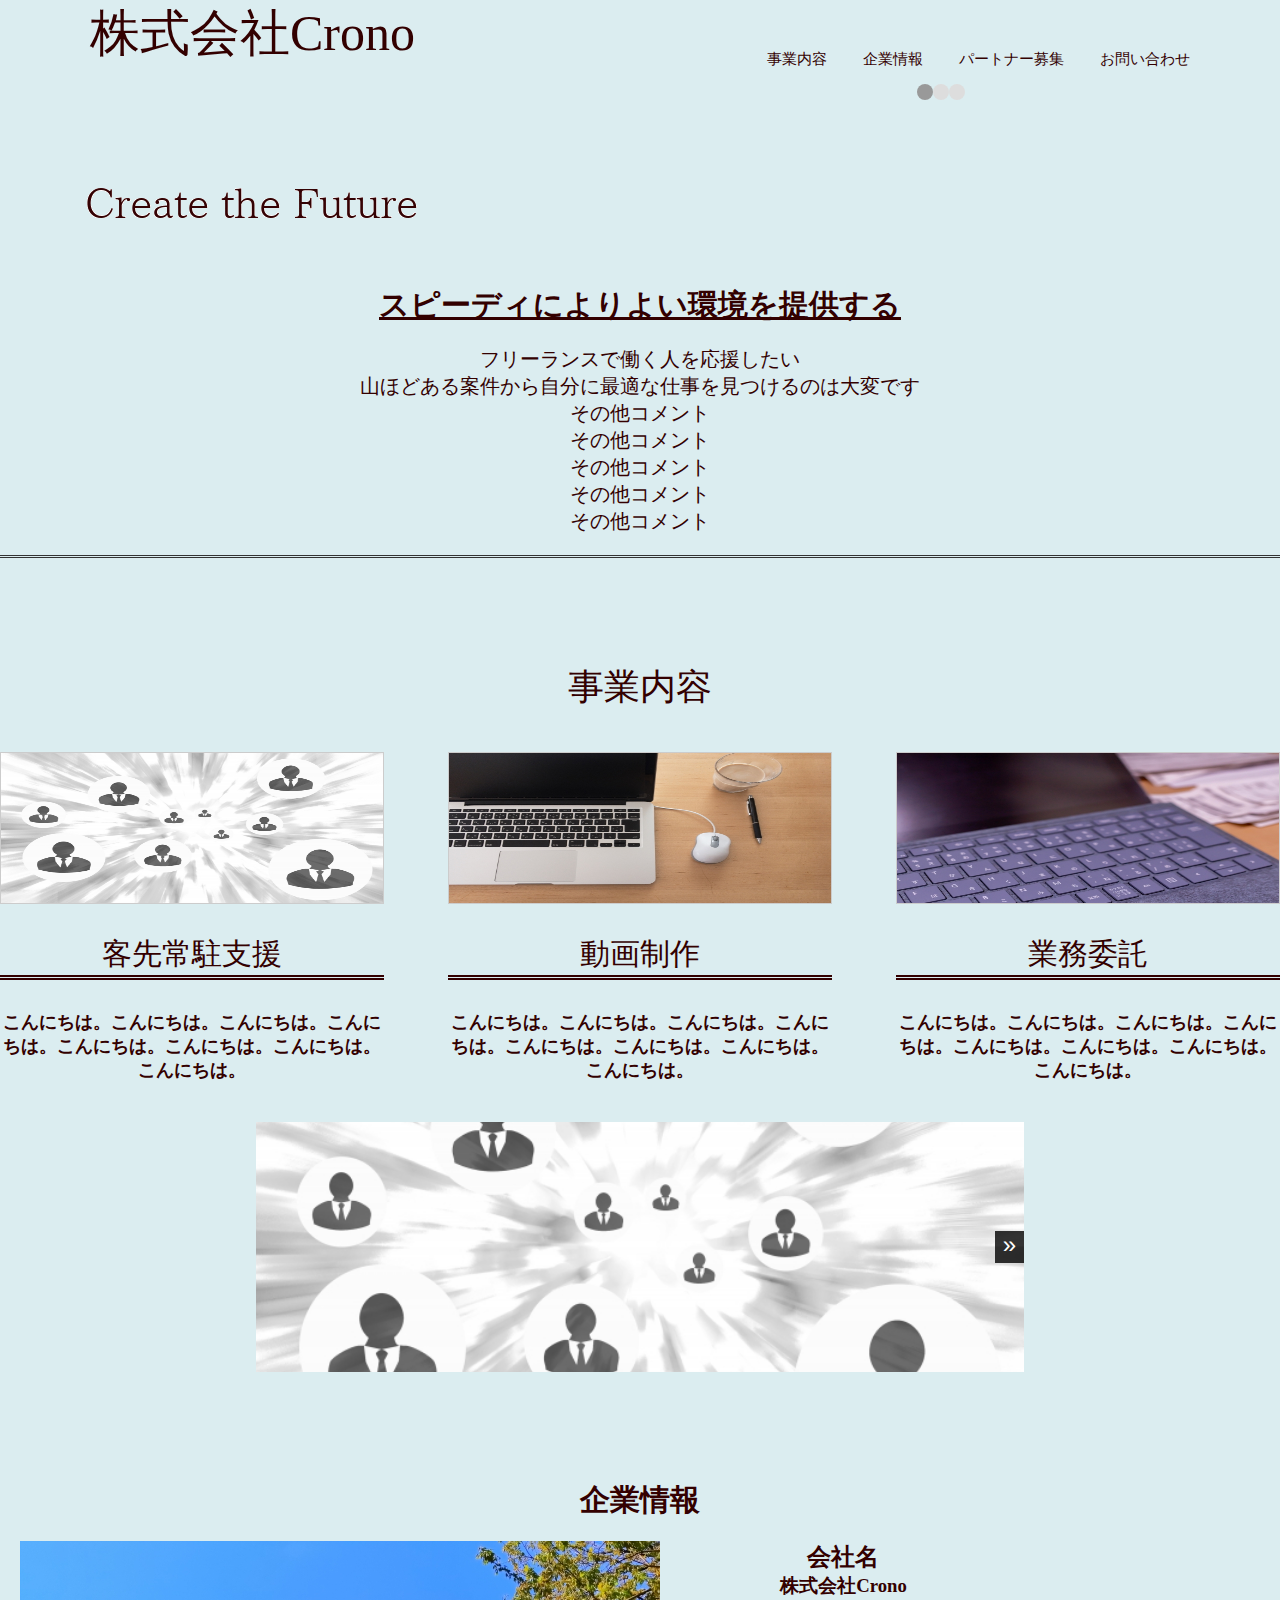
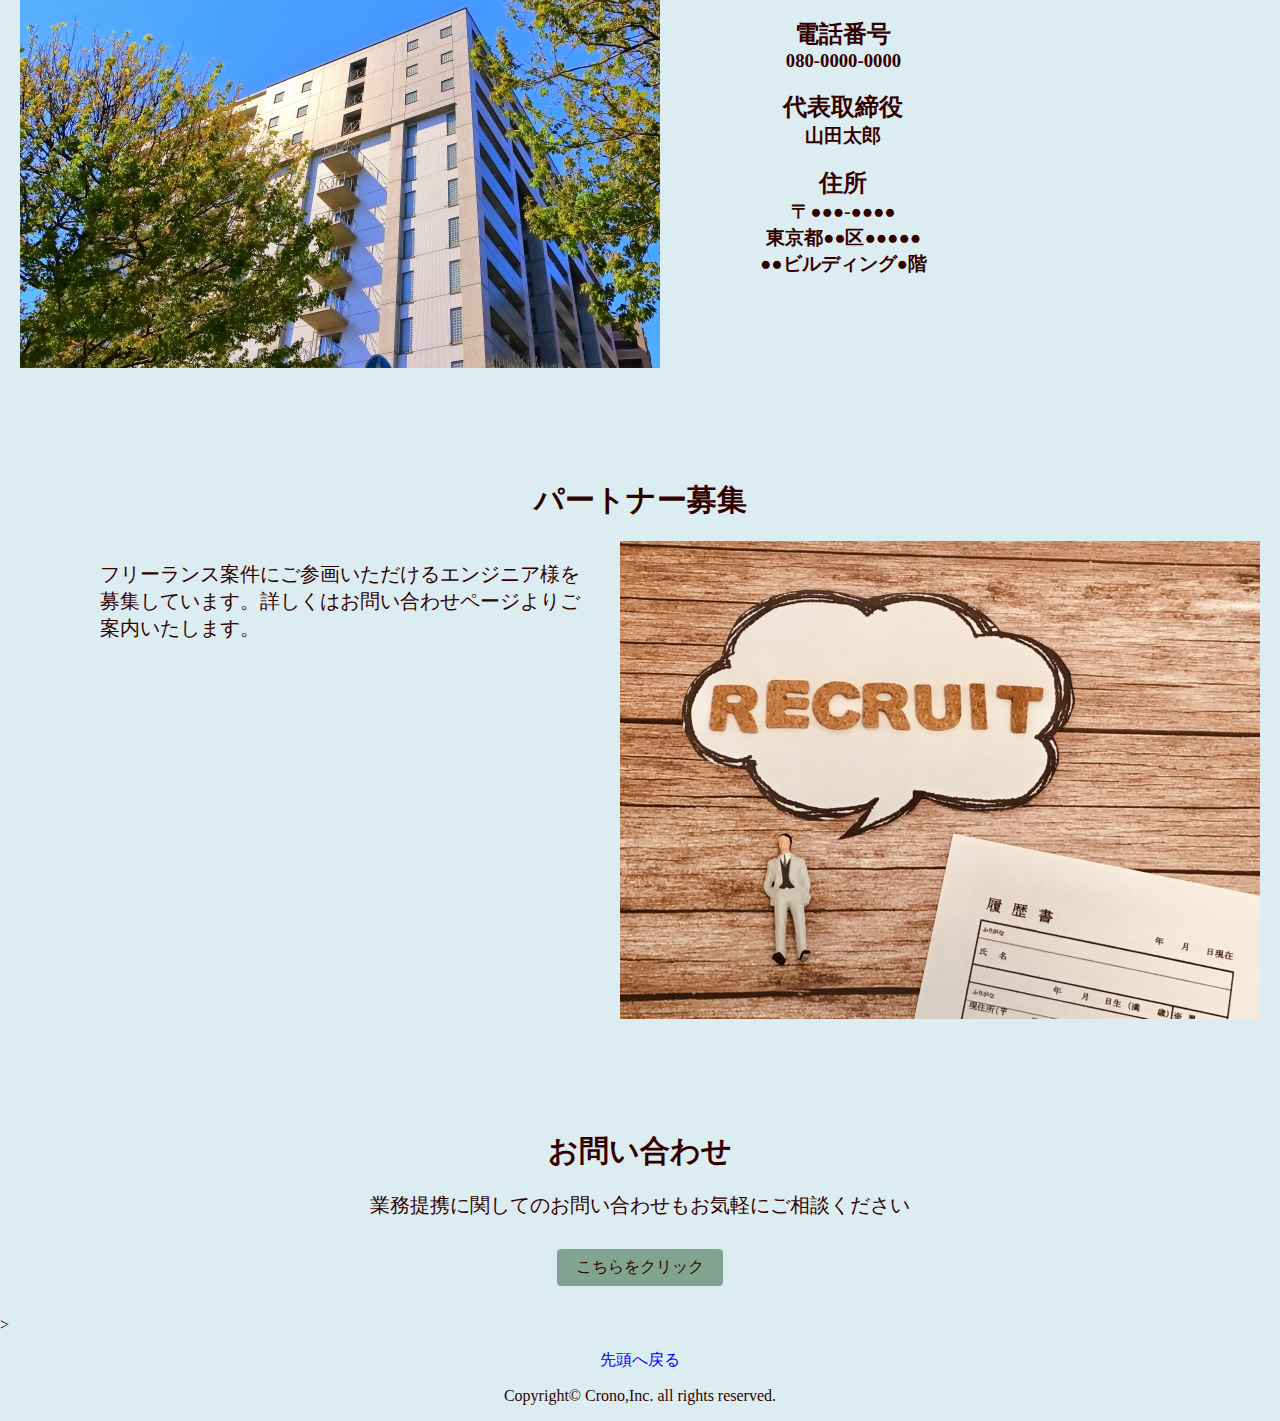
==== index.html @ 229dafea "Add files via upload" ====
<!DOCTYPE html>
<html lang="ja">
<head>
  <meta charset="utf-8">
  <title>株式会社Cronoのポートフォリオサイト</title>
  <meta name="description" content="株式会社●●のサイトです">
  <link rel="icon" href="img/favicon.jpeg">
  <link rel="stylesheet" href="css/styles.css">
</head>
<body>
  <header class="page-header wrapper">
    <div class="main-page"><a href="index.html">株式会社Crono</a>
      <!-- <h1>株式会社Crono</h1> -->
    </div>
    <nav>
      <ol class="main-nav">
        <li><a href="business.html">事業内容</a></li>
        <li a href="">企業情報</li>
        <li a href="">パートナー募集</li>
        <div class="contact-btn">
          <li><a href="contact.html">お問い合わせ</a></li>
        </div>
      </ol>
    </nav>
  </header>
    <div class="movei-content">
      <div class="table-center">
        <!-- <div>
          <p>エンジニアに可能性を与える</p>
        </div> -->
        <video src="video/main.mp4" loop autoplay muted ></video>
        <div class="text">
          <img src="img/create.gif">
        </div>
      </div>
    </div>
    </div>
  </div>
  </div>

  <main>
    <section>
      <div class="main">
        <h1><strong>スピーディによりよい環境を提供する</strong></h1>
      </div>
      <div class="main-text">
        <p>
          フリーランスで働く人を応援したい<br>
          山ほどある案件から自分に最適な仕事を見つけるのは大変です<br>
          その他コメント<br>
          その他コメント<br>
          その他コメント<br>
          その他コメント<br>
          その他コメント
        </p>
      </div>
      <hr>
    </section>
    <section>
      <div class="business"><a href="business.html">事業内容</a></div>
      
      <!-- <h1>事業内容</h1> -->
      <!-- <p>事業についての説明。<a href="business.html">説明はこちら</a></p> -->
      <!-- <ul>
        <li>ひとつめ</li>
        <li>ふたつめ</li>
        <li>みっつめ</li>
      </ul> -->
    <div class="work">

      <div class="sien">
        <div class="sien-img">
          <img src="img/sien.jpg">
        </div>
          <div class="sien-text">
            <p>客先常駐支援</p>
            <h4>こんにちは。こんにちは。こんにちは。こんにちは。こんにちは。こんにちは。こんにちは。こんにちは。</h4>
          </div>
          
      </div>

      <div class="douga">
        <div class="douga-img">
          <img src="img/douga.jpg">
        </div>
          <div class="douga-text">
            <p>動画制作</p>
            <h4>こんにちは。こんにちは。こんにちは。こんにちは。こんにちは。こんにちは。こんにちは。こんにちは。</h4>
          </div>
      </div>

      <div class="jigyou">
        <div class="jigyou-img">
          <img src="img/jigyou.jpg">
        </div>
        <div class="jigyou-text">
          <p>業務委託</p>
          <h4>こんにちは。こんにちは。こんにちは。こんにちは。こんにちは。こんにちは。こんにちは。こんにちは。</h4>
          </div>
        </div>
      </div>

    </div>

    <section class="carousel">
      <div class="containers">
        <ul>
          <li><img src="img/sien.jpg"></li>
          <li><img src="img/douga.jpg"></li>
          <li><img src="img/jigyou.jpg"></li>
        </ul>
  
        <button id="prev">&laquo;</button>
        <button id="next">&raquo;</button>
      </div>
  
      <nav>
          <!-- <button class="current"></button>
          <button></button>
          <button></button> -->
      </nav>
    </section>

      <!-- <div c lass="container">
        <div class="box box1"><a href="business.html">客先常駐支援</a></div>
        <div class="box box2"><a href="business.html">業務委託</a></div>
        <div class="box box3"><a href="business.html">動画制作</a></div>
      </div> -->
    </section>
    <section>

      
      <h1>企業情報</h1>
      <!-- <p>会社についての説明。<a href="company.html">説明はこちら</a></p> -->
        <!-- <h1>COMPANY</h1> -->
        <div class="access">
          <div class="access-pic">
            <img src="img/access.jpg">
          </div>
          <div class="access-text">
            <h2>
              会社名
            </h2>
            <h3>
              株式会社Crono<br>
            </h3>
            <h2>
              電話番号
            </h2>
            <h3>
              080-0000-0000
            </h3>
            <h2>
              代表取締役
            </h2>
            <h3>
              山田太郎
            </h3>
            <h2>
              住所
            </h2>
            <h3>
              〒●●●-●●●●<br>
              東京都●●区●●●●●<br>
              ●●ビルディング●階</p>
            </h3>

            </div>
          </div>
          <div class="access">
          </div>
      </section>
      <section>
        <h1>パートナー募集</h1>
        <div class="saiyo">
          <div class="saiyo-pic">
            <img src="img/saiyo.jpg">
          </div>
          <div class="saiyo-text">
            <p>フリーランス案件にご参画いただけるエンジニア様を募集しています。詳しくはお問い合わせページよりご案内いたします。</p>
          </div>
          <!-- <div class="clear">
            <p> ダミーテキストダミーテキストダミーテキスト</p>
          </div> -->
        </div>
      </section>
      
      <h1>お問い合わせ</h1>
      <div class="contact-text">
        <p>業務提携に関してのお問い合わせもお気軽にご相談ください</p>
      </div>
      <div class="btn"><a href="contact.html">こちらをクリック</a></div>

    </main>>
      
      <footer>
      <p><a href="#top">先頭へ戻る</a></p>
      <p>Copyright© Crono,Inc. all rights reserved.</p>
  </footer>

  <script src="js/main.js"></script>
</body>
</html>
---- css/styles.css ----
@charset "utf-8";

body {
  margin: 0px;
  background: #dbedf0;
  color: #330000;
}

.main-page {
  cursor: pointer;
  font-size: 50px;
  padding-bottom: 8px;
  /* border-bottom: 3px solid #ddd; */
  text-align: left;
  margin-left: 8px;
  color: #330000;
  margin: 0%;
}

.main-page > a {
  text-decoration: none;
  color: #330000;
}

hi {
  font-family: Verdana, 'Arial Black', メイリオ, sans-serif;
}

.page-header {
  display: flex;
  justify-content: space-between;
  background-color: #dbedf0;
}

header h1 {
  font-size: 36px;
  padding-bottom: 8px;
  /* border-bottom: 3px solid #ddd; */
  text-align: left;
  margin-left: 10px;
  color: #330000;
  margin: 0%;
}
.main-nav {
  display: flex;
  font-size: 15px;
  text-transform: uppercase;
  margin-top: 34px;
  list-style: none;
  color: #330000;
}

.main-nav li {
  margin-left: 36px;
  cursor: pointer;
}

.main-nav li:hover{
  opacity: .5;
}

.main-nav li a {
  text-decoration: none;
  color: #330000;
}

/* .contact-btn {
  width: 140px;
  margin: 0px;
  padding: 0;
  color: #330000;
  border-radius: 4px;
  text-align: center;
  background: #80a491;
  cursor: pointer;
} */

/* .contact-btn:hover {
  opacity: .8;
} */

.wrapper {
  max-width: 1100px;
  margin: 0 auto;
  padding: 0 4%;
  background-color: #dbedf0;;
}


.movei-content {
  position: relative;
  display: inline-block;
  margin: 0%;
}

.movei-content video {
  width: 100%;
} 

.table-center video {
  position: relative;
  margin: 0%;
}

.text {
  position: absolute;
  top: 70px;
  left: 70px;
}

/* .table-center {
  display: table;
  width: 100%;
  position: relative;
  height: 100%;
}

.table-center > div {
  display: table-cell;
  vertical-align: middle;
  position: relative;
  text-align: center;
}

.table-center > div p {
  color: #fff;
  text-shadow: 0 0px 5px rgba(0, 0, 0, 0.5);
  text-transform: uppercase;
  letter-spacing: 1px;
  margin: 10px;
  font-size: 2em;
  font-weight: 600;
} */

section {
    margin-bottom:100px;
}

h1 {
  font-size: 30px;
  padding-top: 8px;
  text-align: center;
}

.main h1 {
  text-decoration: underline;
  border-width: 3px;
}

.main-text {
  text-align: center;
  font-size: 20px;
}

li {
  list-style-position: inside;
  list-style: none;
}

main hr {
  border: none;
    border-top: 3px double #333;
    color: #333;
    overflow: visible;
    text-align: center;
    height: 5px;
}

.business {
  text-align: center;
  font-size: 36px;
  margin-bottom: 40px;
  
}

.business a {
  text-decoration: none;
  color: #330000; 
}

.work {
  display: flex;
  justify-content: space-between;
}

.sien {
  width: 30%;
} 

.sien-img {
  border: 1px solid #CCC;
  height: 150px;
  overflow: hidden;
}

.sien-img img {
  display: block;
  height: 150px;
  object-fit: fill;
  width: 100%;
  /* margin-left: 20px; */
}

.sien-text {
  font-size: 30px;
  text-align: center;
  cursor: pointer;
}

.sien-text p {
  border-bottom: double 5px #330000;
}

.jigyou {
  width: 30%
} 

.jigyou-img {
  border: 1px solid #CCC;
  /* width: 290px; */
  height: 150px;
  overflow: hidden;
}

.jigyou-img img {
  display: block;
  height: 150px;
  object-fit: fill;
  width: 100%;
}

.jigyou-text {
  font-size: 30px;
  text-align: center;
}

.jigyou-text p {
  border-bottom: double 5px #330000;
}

.douga {
  width: 30%;
} 

.douga-img {
  border: 1px solid #CCC;
  height: 150px;
  overflow: hidden;
}

.douga-img img {
  display: block;
  height: 150px;
  object-fit: fill;
  width: 100%;
  /* opacity: 0.5;   */
}

.douga-text {
  font-size: 30px;
  text-align: center;
}

.douga-text p {
  border-bottom: double 5px #330000;
}

.container {
  display: flex;
  justify-content: space-between;
}

/* .box {
  width: 300px;
  height: 300px;
  text-align: center;
  border-radius: 30%;
  cursor: pointer;
} */

/* .box a {
  text-decoration: none;
} */

/* .box1 {
  background-color: #80a491;
  margin-left: 50px;
  line-height: 300px;
  color: #330000;
  font-weight: bold;
  font-size: 30px;
} */

/* .box2 {
  background-color: #80a491;
  line-height: 300px;
  color: #330000;
  font-weight: bold;
  font-size: 30px;
} */

/* .box3 {
  background-color: #80a491;
  margin-right: 50px;
  line-height: 300px;
  color: #330000;
  font-weight: bold;
  font-size: 30px;
} */

.carousel {
  width: 60%;
  margin: 16px auto;
}

.containers {
  width: 100%;
  height: 250px;
  /* margin: 16px auto; */
  /* outline: 5px solid #80a491; */
  overflow: hidden;
  position: relative;
}

.containers ul {
  list-style: none;
  margin: 0;
  padding: 0;
  height: 100%;
  display: flex;
}

.containers li {
  height: 100%;
  min-width: 100%;
}

.containers li img {
  width: 100%;
  height: 100%;
  object-fit: cover;
}

#prev,
#next {
  position: absolute;
  top: 50%;
  transform: translateY(-50%);
  border: none;
  background: rgba(0, 0, 0, .8);
  color: #fff;
  font-size: 24px;
  padding: 0 8px 4px;
  cursor: pointer;
}

#prev:hover,
#next:hover {
  opacity: .8;
}

#prev {
  left: 0;
}

#next {
  right: 0;
}

.hidden {
  display: none;
} 

nav {
  margin-top: 16px;
  text-align: center;
}

nav button {
  border: none;
  width:  16px;
  height: 16px;
  background: #ddd;
  border-radius: 50%;
  cursor: pointer;
}

nav .current {
  background: #999;
}

section:nth-child(even) {
  flex-direction: row-reverse;
}

.access {
  display: flex;
}

.access-pic {
  margin-right: 100px;
  margin-left: 20px;
}

/* .access-text p {
  font-size: 20px;
} */

h2 {
  margin: 0px;
  text-align: center;
}

h3 {
  margin-top: 0px;
  text-align: center;
}

h4 {
  font-size: 18px;
}
  
.saiyo {
  display: flex;
}

.saiyo-pic {
  margin-right: 0px;
  margin-right: 20px;
  order: 3;
}

.saiyo-text {
  margin-right: 40px;
  margin-left: 100px;
  font-size: 20px;
  order: 2;
}

.clear {
  order: 1;
  color: #dbedf0;
}

.contact-text {
  text-align: center;
  font-size: 20px;
}



.btn {
  width: 150px;
  padding: 8px;
  color: #330000;
  border-radius: 4px;
  text-align: center;
  background: #80a491;
  margin: 30px auto;
  cursor: pointer;
}

.btn:hover {
  opacity: .8;
}

.btn a {
  text-decoration: none;
  color: #330000;
}

footer {
  text-align: center;
}

footer a {
  text-decoration: none;
}


form div {
  margin-bottom: 14px;
  text-align: center;
}

label {
  font-size: 1.125rem;
  margin-bottom: 10px;
  display: block;
}

input[type="text"],
input[type="email"],
textarea {
  background: rgba(255, 255, 255, 5);
  border: 1px #fff solid;
  border-radius: 5px;
  padding: 10px;
  font-size: 1rem;
}

input[type="text"],
input[type="email"] {
  width: 100%;
  max-width: 240px;
}

textarea {
  width: 100%;
  max-width: 480px;
  height: 6rem;
}

input[type="message"],
textarea {
  background: rgba(255, 255, 255, 5);
  border: 1px #fff solid;
  border-radius: 5px;
  padding: 10px;
  font-size: 1rem;
}

input[type="message"] {
  width: 100%;
  max-width: 240px;
}


/* input[type="submit"] {
  border: none;
  cursor: pointer;
  line-height: 1;
} */

#open {
  cursor: pointer;
  width: 200px;
  border: 1px solid #ccc;
  border-radius: 4px;
  text-align: center;
  padding: 12px 0;
  margin: 16px auto 0;
  background: #fff;
  color: #330000;
}

#close {
  cursor: pointer;
  width: 200px;
  border: 1px solid #ccc;
  border-radius: 4px;
  text-align: center;
  padding: 12px 0;
  margin: 16px auto 0;
}

#mask {
  background: rgba(0, 0, 0, 0.4);
  position: fixed;
  top: 0;
  bottom: 0;
  right: 0;
  left: 0;
  z-index: 1;
}

#modal {
  background: #fff;
  width: 400px;
  padding: 20px;
  border-radius: 4px;
  position: fixed;
  top: 200px;
  left: 0;
  right: 0;
  margin: 0 auto;
  transition: transform 0.4s;
  z-index: 2;
}

#modal > p {
  margin: 0 0 20px;
  text-align: center ;
}

#mask.hidden {
  display: none;
}

#modal.hidden {
  transform: translate(0, -500px);
}
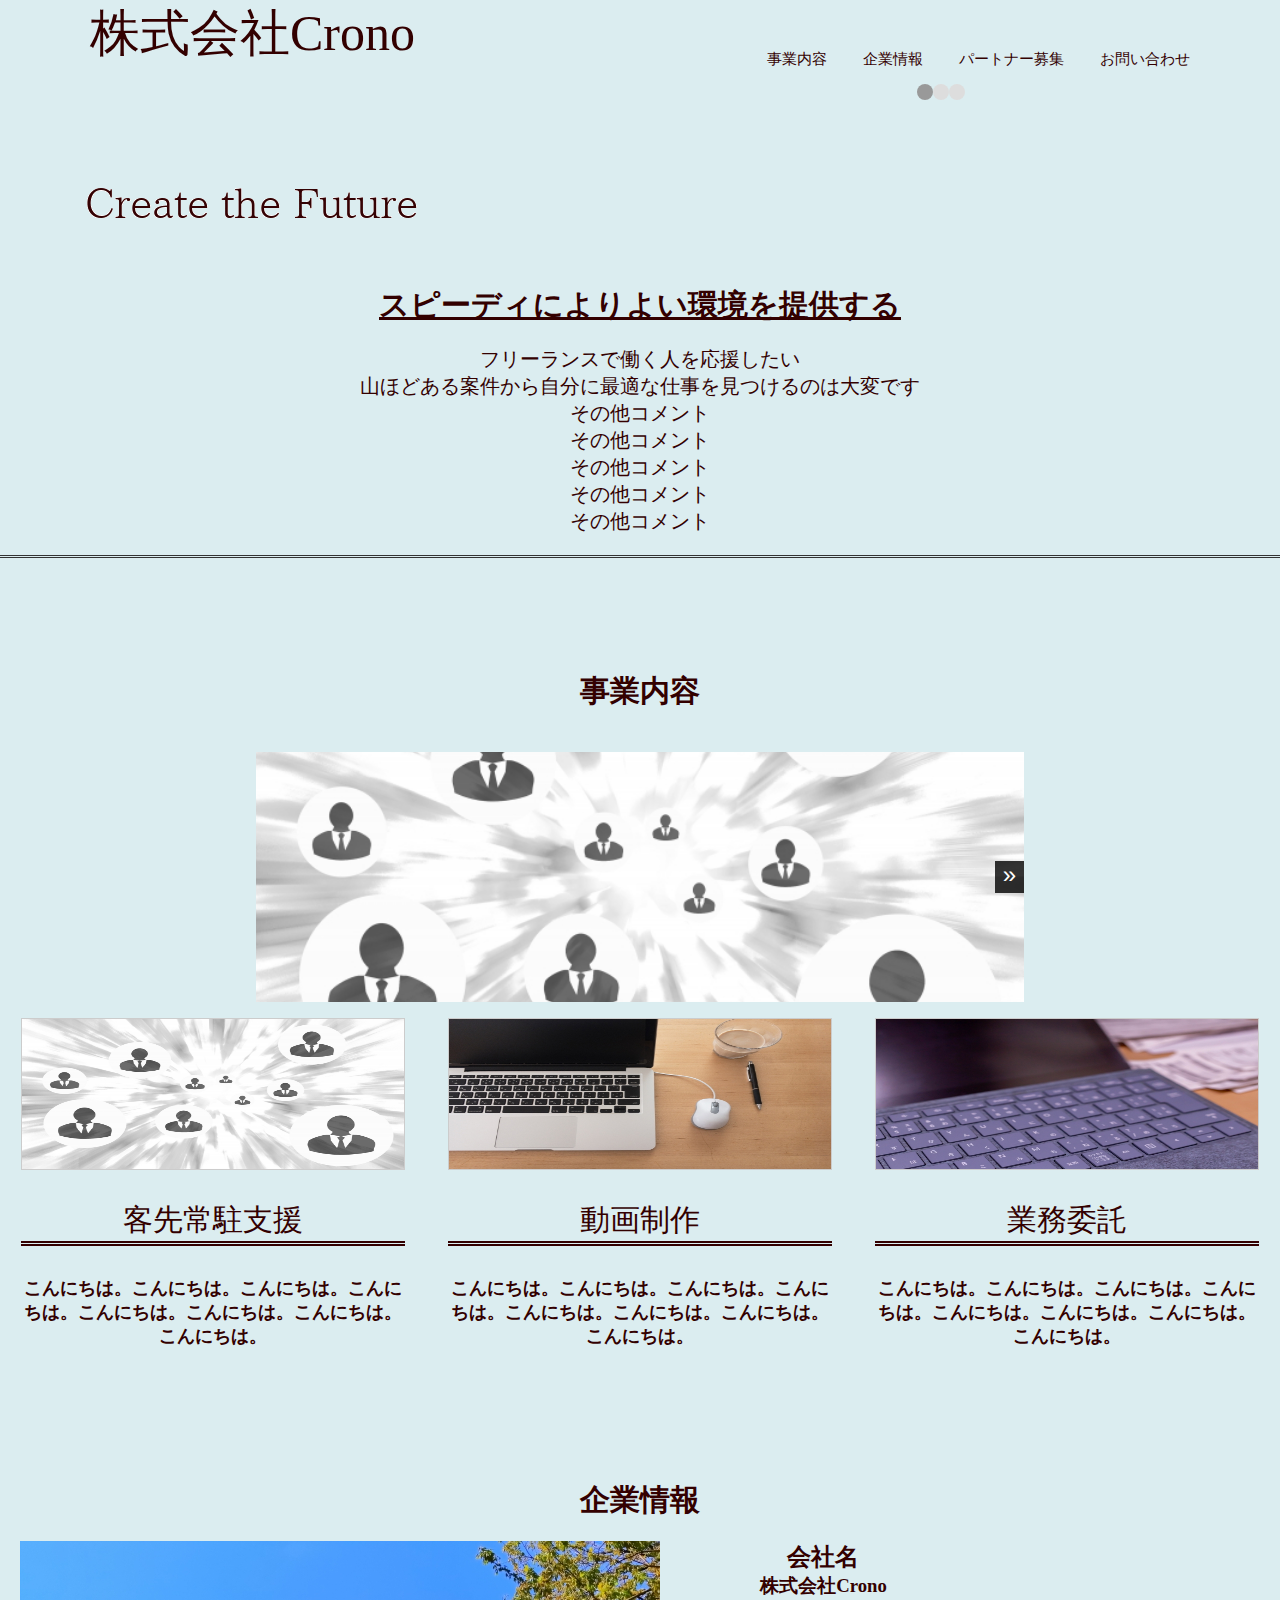
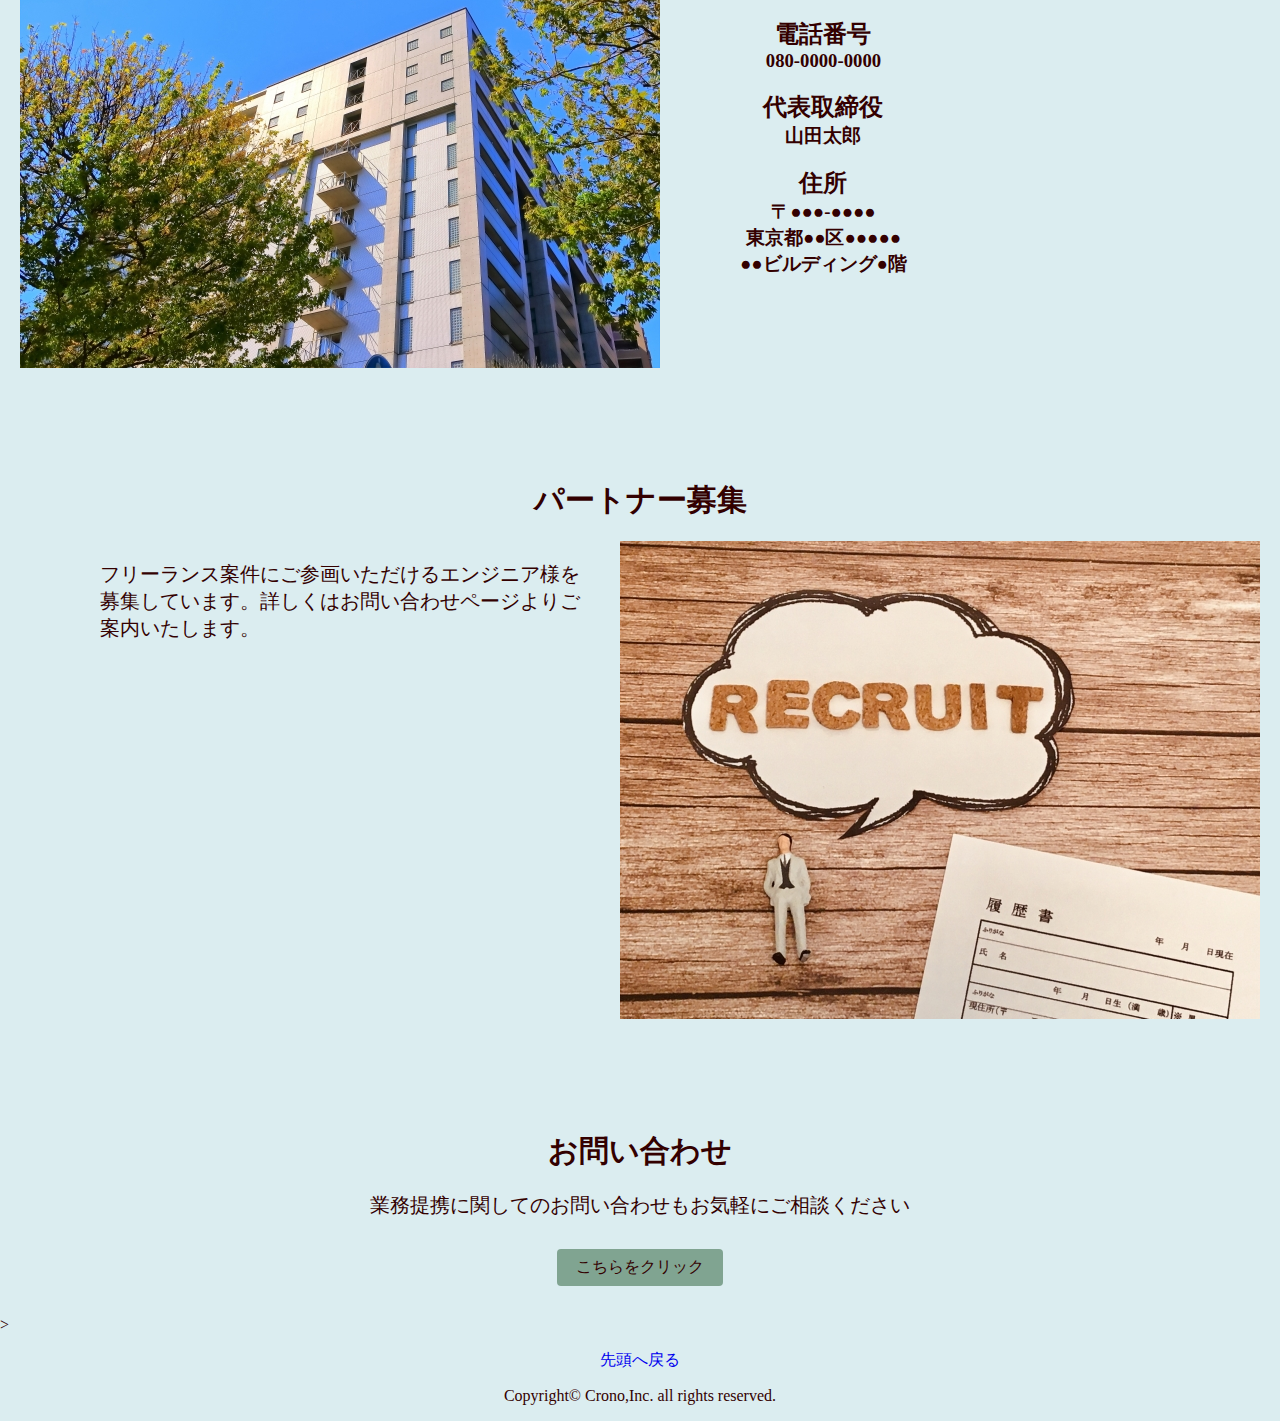
==== commit 42031d4f: "Add files via upload" ====
--- a/index.html
+++ b/index.html
@@ -16,7 +16,7 @@
       <ol class="main-nav">
         <li><a href="business.html">事業内容</a></li>
         <li a href="">企業情報</li>
-        <li a href="">パートナー募集</li>
+        <li  a href="">パートナー募集</li>
         <div class="contact-btn">
           <li><a href="contact.html">お問い合わせ</a></li>
         </div>
@@ -57,7 +57,26 @@
       <hr>
     </section>
     <section>
-      <div class="business"><a href="business.html">事業内容</a></div>
+      <div class="business"><a href="business.html"><h1>事業内容</h1></a></div>
+      
+      <section class="carousel">
+        <div class="containers">
+          <ul>
+            <li><img src="img/sien.jpg"></li>
+            <li><img src="img/douga.jpg"></li>
+            <li><img src="img/jigyou.jpg"></li>
+          </ul>
+    
+          <button id="prev">&laquo;</button>
+          <button id="next">&raquo;</button>
+        </div>
+    
+        <nav>
+            <!-- <button class="current"></button>
+            <button></button>
+            <button></button> -->
+        </nav>
+      </section>
       
       <!-- <h1>事業内容</h1> -->
       <!-- <p>事業についての説明。<a href="business.html">説明はこちら</a></p> -->
@@ -102,24 +121,6 @@
 
     </div>
 
-    <section class="carousel">
-      <div class="containers">
-        <ul>
-          <li><img src="img/sien.jpg"></li>
-          <li><img src="img/douga.jpg"></li>
-          <li><img src="img/jigyou.jpg"></li>
-        </ul>
-  
-        <button id="prev">&laquo;</button>
-        <button id="next">&raquo;</button>
-      </div>
-  
-      <nav>
-          <!-- <button class="current"></button>
-          <button></button>
-          <button></button> -->
-      </nav>
-    </section>
 
       <!-- <div c lass="container">
         <div class="box box1"><a href="business.html">客先常駐支援</a></div>
--- a/css/styles.css
+++ b/css/styles.css
@@ -180,7 +180,7 @@
 
 .work {
   display: flex;
-  justify-content: space-between;
+  justify-content: space-around;
 }
 
 .sien {
@@ -398,7 +398,7 @@
 }
 
 .access-pic {
-  margin-right: 100px;
+  margin-right: 80px;
   margin-left: 20px;
 }
 
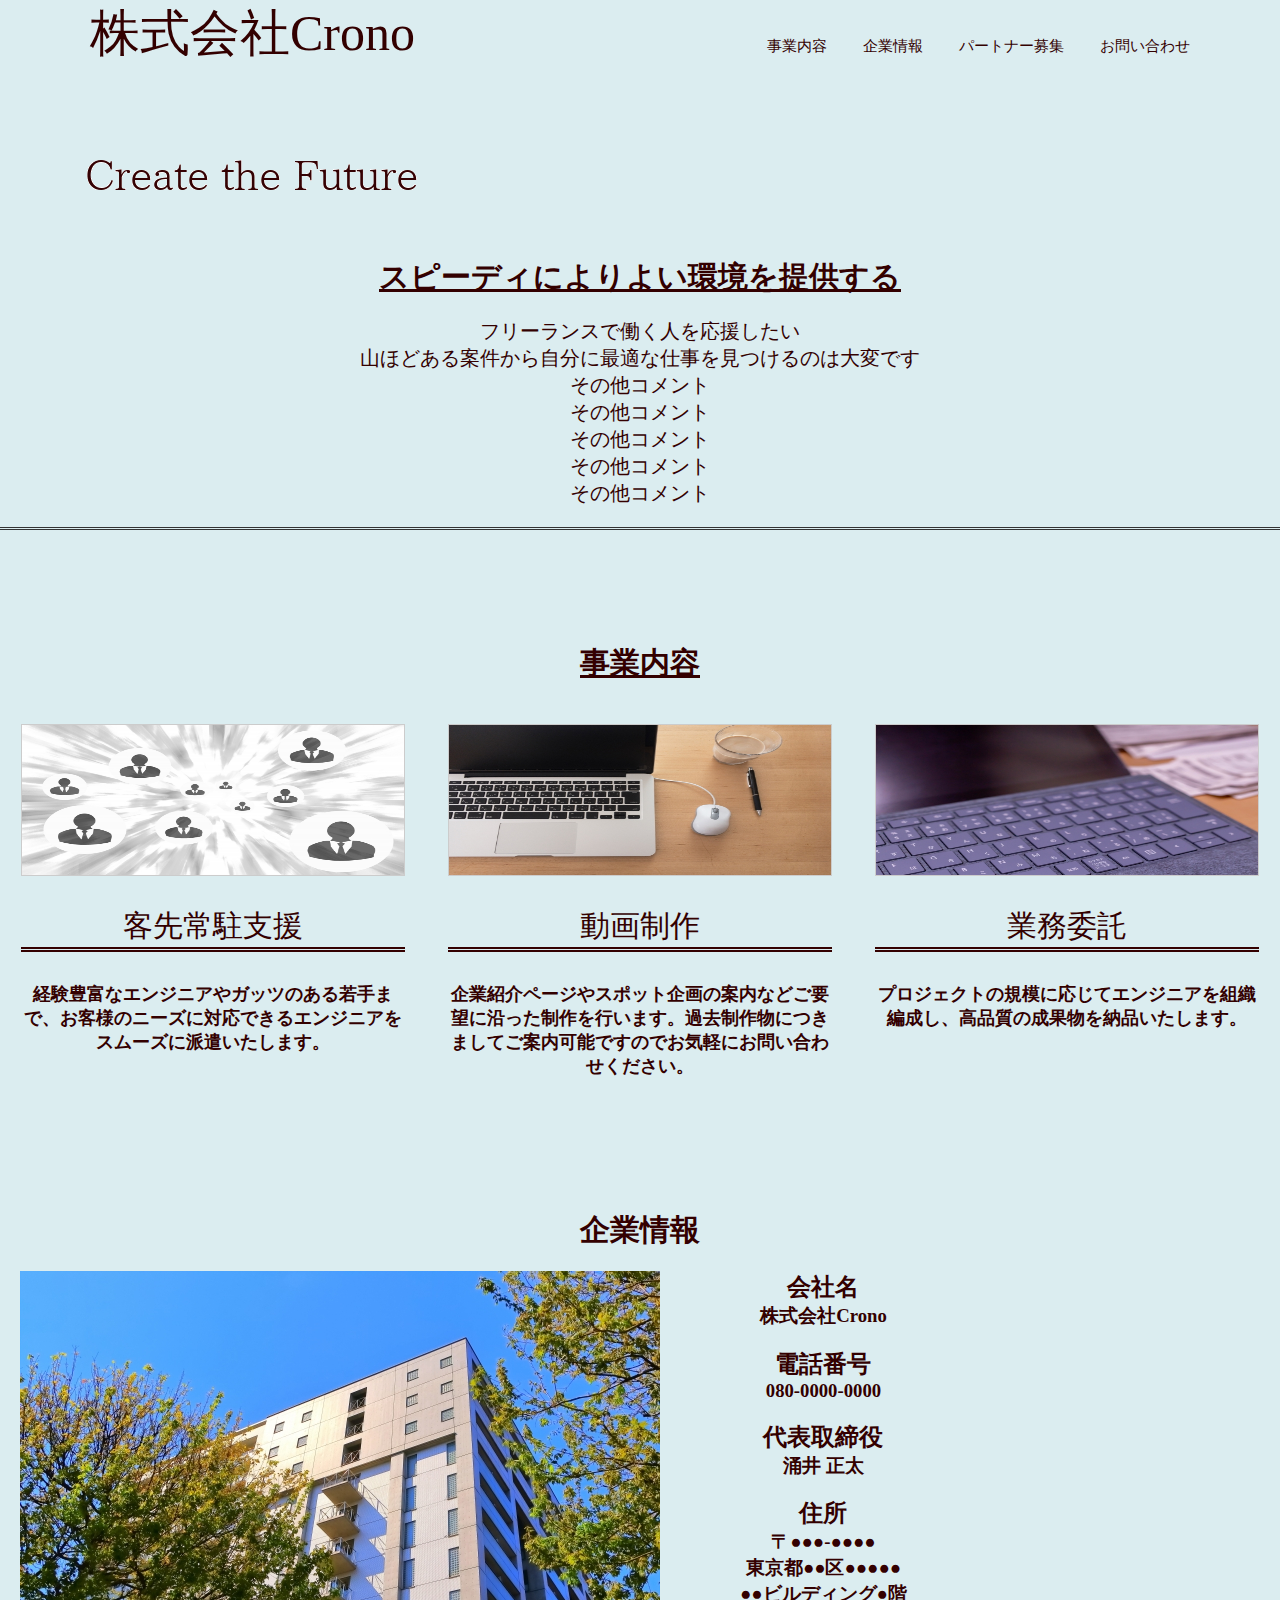
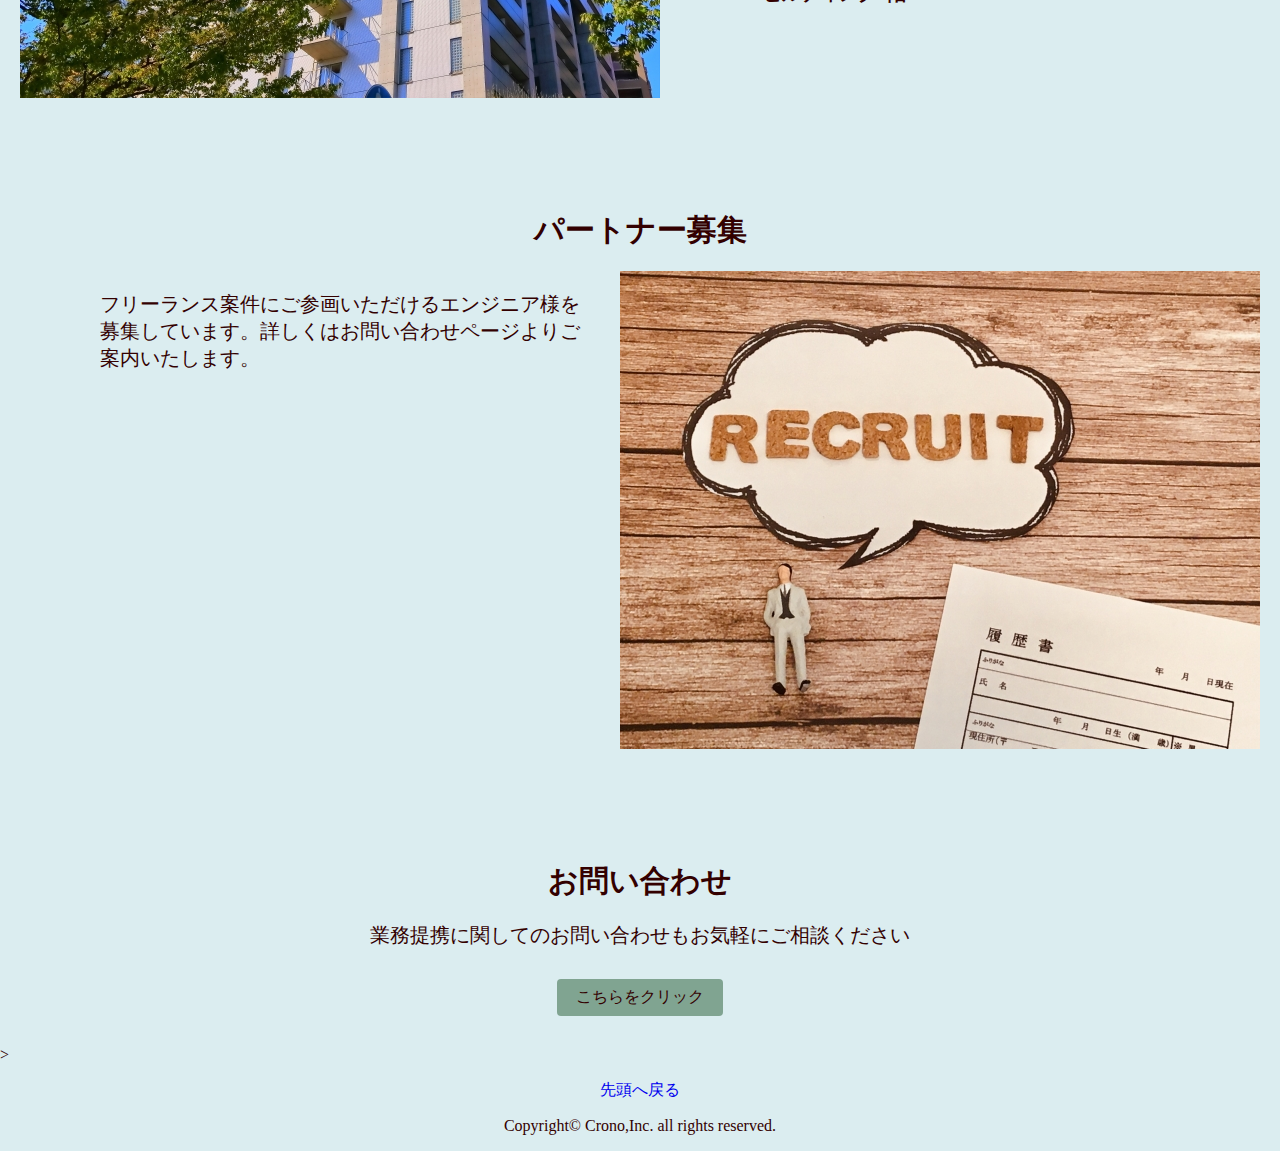
==== commit 00f72e1d: "Add files via upload" ====
--- a/index.html
+++ b/index.html
@@ -2,8 +2,9 @@
 <html lang="ja">
 <head>
   <meta charset="utf-8">
+  <meta name="viewport" content="width=device-width,initial-scale=1">
   <title>株式会社Cronoのポートフォリオサイト</title>
-  <meta name="description" content="株式会社●●のサイトです">
+  <meta name="description" content="株式会社Cronoのサイトです">
   <link rel="icon" href="img/favicon.jpeg">
   <link rel="stylesheet" href="css/styles.css">
 </head>
@@ -14,11 +15,11 @@
     </div>
     <nav>
       <ol class="main-nav">
-        <li><a href="business.html">事業内容</a></li>
-        <li a href="">企業情報</li>
-        <li  a href="">パートナー募集</li>
+        <li><a href="#about">事業内容</a></li>
+        <li><a href="#company">企業情報</a></li>
+        <li><a href="#partner">パートナー募集</a></li>
         <div class="contact-btn">
-          <li><a href="contact.html">お問い合わせ</a></li>
+          <li><a href="#contact">お問い合わせ</a></li>
         </div>
       </ol>
     </nav>
@@ -57,9 +58,9 @@
       <hr>
     </section>
     <section>
-      <div class="business"><a href="business.html"><h1>事業内容</h1></a></div>
-      
-      <section class="carousel">
+      <div class="business"><a href="business.html"><h1 id="about">事業内容</h1></a></div>
+      
+      <!-- <section class="carousel">
         <div class="containers">
           <ul>
             <li><img src="img/sien.jpg"></li>
@@ -72,12 +73,12 @@
         </div>
     
         <nav>
-            <!-- <button class="current"></button>
+            <button class="current"></button>
             <button></button>
-            <button></button> -->
+            <button></button>
         </nav>
-      </section>
-      
+      </section> -->
+
       <!-- <h1>事業内容</h1> -->
       <!-- <p>事業についての説明。<a href="business.html">説明はこちら</a></p> -->
       <!-- <ul>
@@ -93,7 +94,7 @@
         </div>
           <div class="sien-text">
             <p>客先常駐支援</p>
-            <h4>こんにちは。こんにちは。こんにちは。こんにちは。こんにちは。こんにちは。こんにちは。こんにちは。</h4>
+            <h4>経験豊富なエンジニアやガッツのある若手まで、お客様のニーズに対応できるエンジニアをスムーズに派遣いたします。</h4>
           </div>
           
       </div>
@@ -104,7 +105,7 @@
         </div>
           <div class="douga-text">
             <p>動画制作</p>
-            <h4>こんにちは。こんにちは。こんにちは。こんにちは。こんにちは。こんにちは。こんにちは。こんにちは。</h4>
+            <h4>企業紹介ページやスポット企画の案内などご要望に沿った制作を行います。過去制作物につきましてご案内可能ですのでお気軽にお問い合わせください。</h4>
           </div>
       </div>
 
@@ -114,7 +115,7 @@
         </div>
         <div class="jigyou-text">
           <p>業務委託</p>
-          <h4>こんにちは。こんにちは。こんにちは。こんにちは。こんにちは。こんにちは。こんにちは。こんにちは。</h4>
+          <h4>プロジェクトの規模に応じてエンジニアを組織編成し、高品質の成果物を納品いたします。</h4>
           </div>
         </div>
       </div>
@@ -131,7 +132,7 @@
     <section>
 
       
-      <h1>企業情報</h1>
+      <h1 id="company">企業情報</h1>
       <!-- <p>会社についての説明。<a href="company.html">説明はこちら</a></p> -->
         <!-- <h1>COMPANY</h1> -->
         <div class="access">
@@ -155,7 +156,7 @@
               代表取締役
             </h2>
             <h3>
-              山田太郎
+              涌井 正太
             </h3>
             <h2>
               住所
@@ -172,7 +173,7 @@
           </div>
       </section>
       <section>
-        <h1>パートナー募集</h1>
+        <h1 id="partner">パートナー募集</h1>
         <div class="saiyo">
           <div class="saiyo-pic">
             <img src="img/saiyo.jpg">
@@ -186,7 +187,7 @@
         </div>
       </section>
       
-      <h1>お問い合わせ</h1>
+      <h1 id="contact">お問い合わせ</h1>
       <div class="contact-text">
         <p>業務提携に関してのお問い合わせもお気軽にご相談ください</p>
       </div>
--- a/css/styles.css
+++ b/css/styles.css
@@ -1,10 +1,15 @@
 @charset "utf-8";
+
+html {
+  scroll-behavior: smooth;
+}
 
 body {
   margin: 0px;
   background: #dbedf0;
   color: #330000;
 }
+
 
 .main-page {
   cursor: pointer;
@@ -22,7 +27,7 @@
   color: #330000;
 }
 
-hi {
+h1 {
   font-family: Verdana, 'Arial Black', メイリオ, sans-serif;
 }
 
@@ -45,9 +50,10 @@
   display: flex;
   font-size: 15px;
   text-transform: uppercase;
-  margin-top: 34px;
+  margin-top: 55px;
   list-style: none;
   color: #330000;
+  margin-top: 21px;
 }
 
 .main-nav li {
@@ -83,7 +89,7 @@
   max-width: 1100px;
   margin: 0 auto;
   padding: 0 4%;
-  background-color: #dbedf0;;
+  background-color: #dbedf0;
 }
 
 
@@ -91,6 +97,7 @@
   position: relative;
   display: inline-block;
   margin: 0%;
+  z-index: 10;
 }
 
 .movei-content video {
@@ -173,8 +180,8 @@
   
 }
 
+
 .business a {
-  text-decoration: none;
   color: #330000; 
 }
 
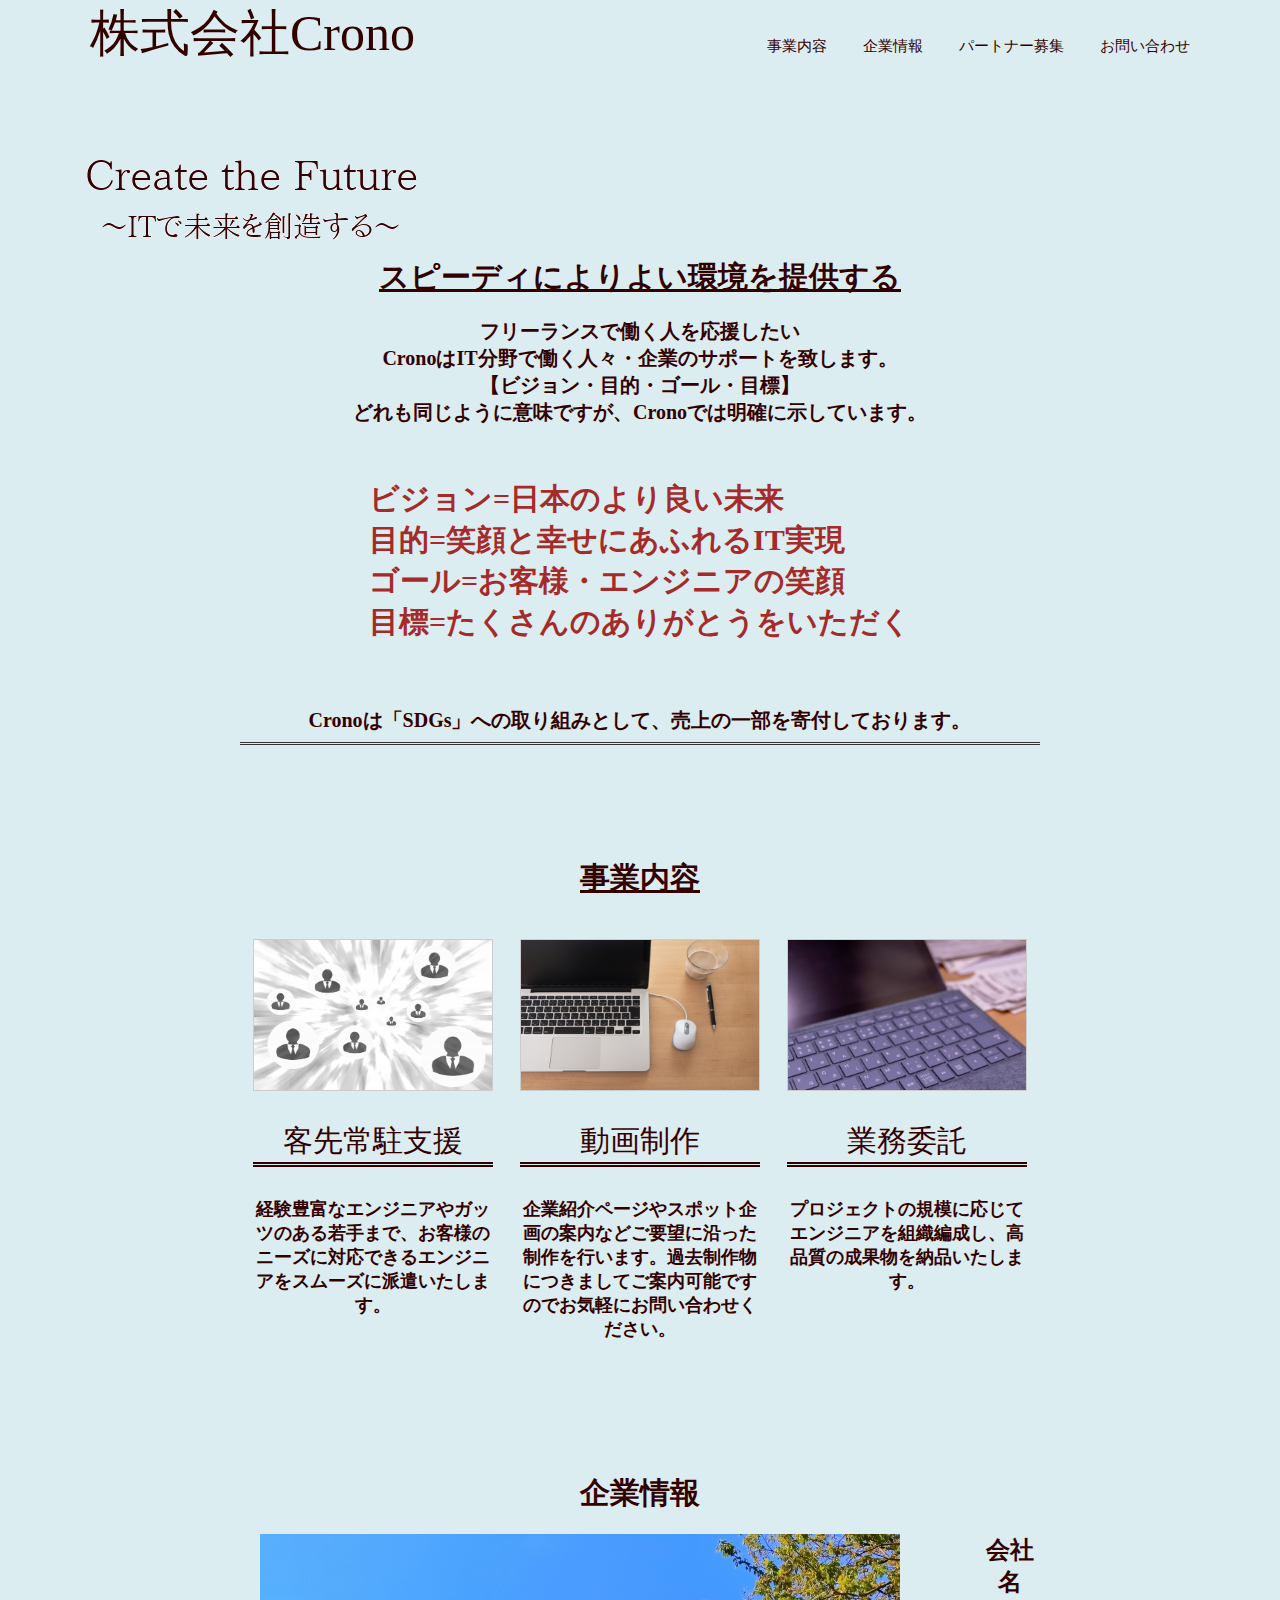
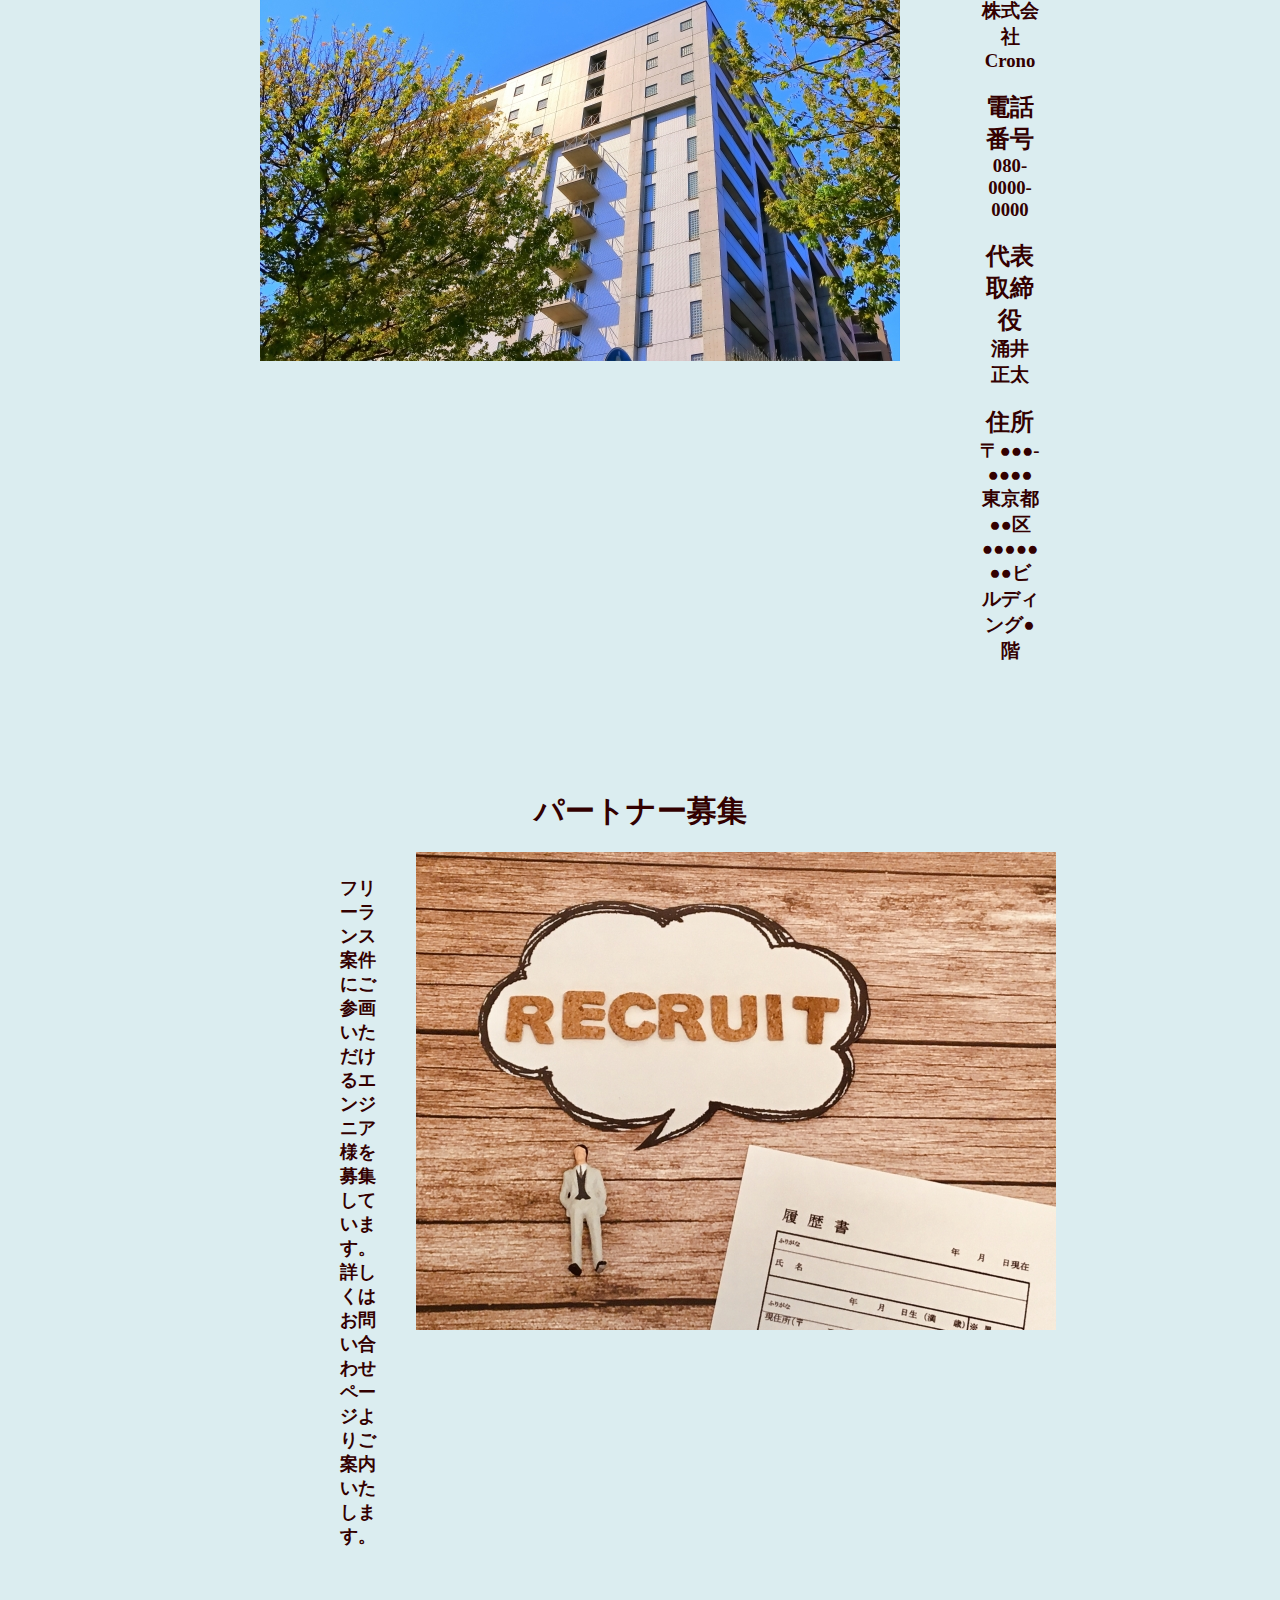
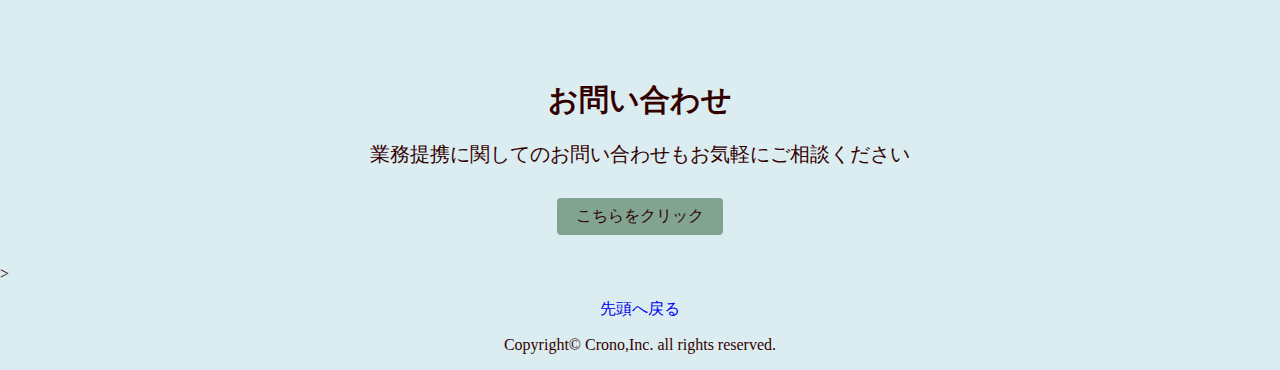
==== commit 1bbe9555: "Add files via upload" ====
--- a/index.html
+++ b/index.html
@@ -7,9 +7,15 @@
   <meta name="description" content="株式会社Cronoのサイトです">
   <link rel="icon" href="img/favicon.jpeg">
   <link rel="stylesheet" href="css/styles.css">
+  <link href="https://fonts.googleapis.com/icon?family=Material+Icons"
+  rel="stylesheet">
 </head>
-<body>
+<body>  
+  <!-- <span class="material-icons">close</span> -->
   <header class="page-header wrapper">
+    <!-- <div class="spmenu">
+      <span class="material-icons" id="open">menu</span>
+    </div> -->
     <div class="main-page"><a href="index.html">株式会社Crono</a>
       <!-- <h1>株式会社Crono</h1> -->
     </div>
@@ -33,6 +39,9 @@
         <div class="text">
           <img src="img/create.gif">
         </div>
+        <div class="subtext">
+          <img src="img/maintext.gif">
+        </div>
       </div>
     </div>
     </div>
@@ -45,15 +54,23 @@
         <h1><strong>スピーディによりよい環境を提供する</strong></h1>
       </div>
       <div class="main-text">
-        <p>
+      
           フリーランスで働く人を応援したい<br>
-          山ほどある案件から自分に最適な仕事を見つけるのは大変です<br>
-          その他コメント<br>
-          その他コメント<br>
-          その他コメント<br>
-          その他コメント<br>
-          その他コメント
-        </p>
+          CronoはIT分野で働く人々・企業のサポートを致します。<br>
+          【ビジョン・目的・ゴール・目標】<br>
+          どれも同じように意味ですが、Cronoでは明確に示しています。<br>
+          <br>
+          <div class="pp">
+            <p>
+              ビジョン=日本のより良い未来<br>
+              目的=笑顔と幸せにあふれるIT実現<br>
+              ゴール=お客様・エンジニアの笑顔<br>
+              目標=たくさんのありがとうをいただく<br>
+            </p><br>
+          </div>
+          <br>
+          Cronoは「SDGs」への取り組みとして、売上の一部を寄付しております。
+        
       </div>
       <hr>
     </section>
@@ -179,7 +196,7 @@
             <img src="img/saiyo.jpg">
           </div>
           <div class="saiyo-text">
-            <p>フリーランス案件にご参画いただけるエンジニア様を募集しています。詳しくはお問い合わせページよりご案内いたします。</p>
+            <h4>フリーランス案件にご参画いただけるエンジニア様を募集しています。詳しくはお問い合わせページよりご案内いたします。</h4>
           </div>
           <!-- <div class="clear">
             <p> ダミーテキストダミーテキストダミーテキスト</p>
--- a/css/styles.css
+++ b/css/styles.css
@@ -3,6 +3,7 @@
 html {
   scroll-behavior: smooth;
 }
+
 
 body {
   margin: 0px;
@@ -10,6 +11,20 @@
   color: #330000;
 }
 
+/* small screen */
+
+/* medium screen */
+/* @media (min-width: 600px) {
+
+}  */
+
+/* large screen */
+@media (min-width: 800px) {
+  section {
+    width: 800px;
+    margin: 0 auto;
+  }
+}
 
 .main-page {
   cursor: pointer;
@@ -92,6 +107,9 @@
   background-color: #dbedf0;
 }
 
+/* .spmenu {
+  margin-left: auto;
+} */
 
 .movei-content {
   position: relative;
@@ -113,6 +131,12 @@
   position: absolute;
   top: 70px;
   left: 70px;
+}
+
+.subtext {
+  position: absolute;
+  top: 129px;
+  left: 90px;
 }
 
 /* .table-center {
@@ -157,6 +181,15 @@
 .main-text {
   text-align: center;
   font-size: 20px;
+  font-weight: bold;
+}
+
+.pp {
+  display: inline-block;
+  text-align: left;
+  font-size: 30px;
+  font-weight: bold;
+  color: brown;
 }
 
 li {
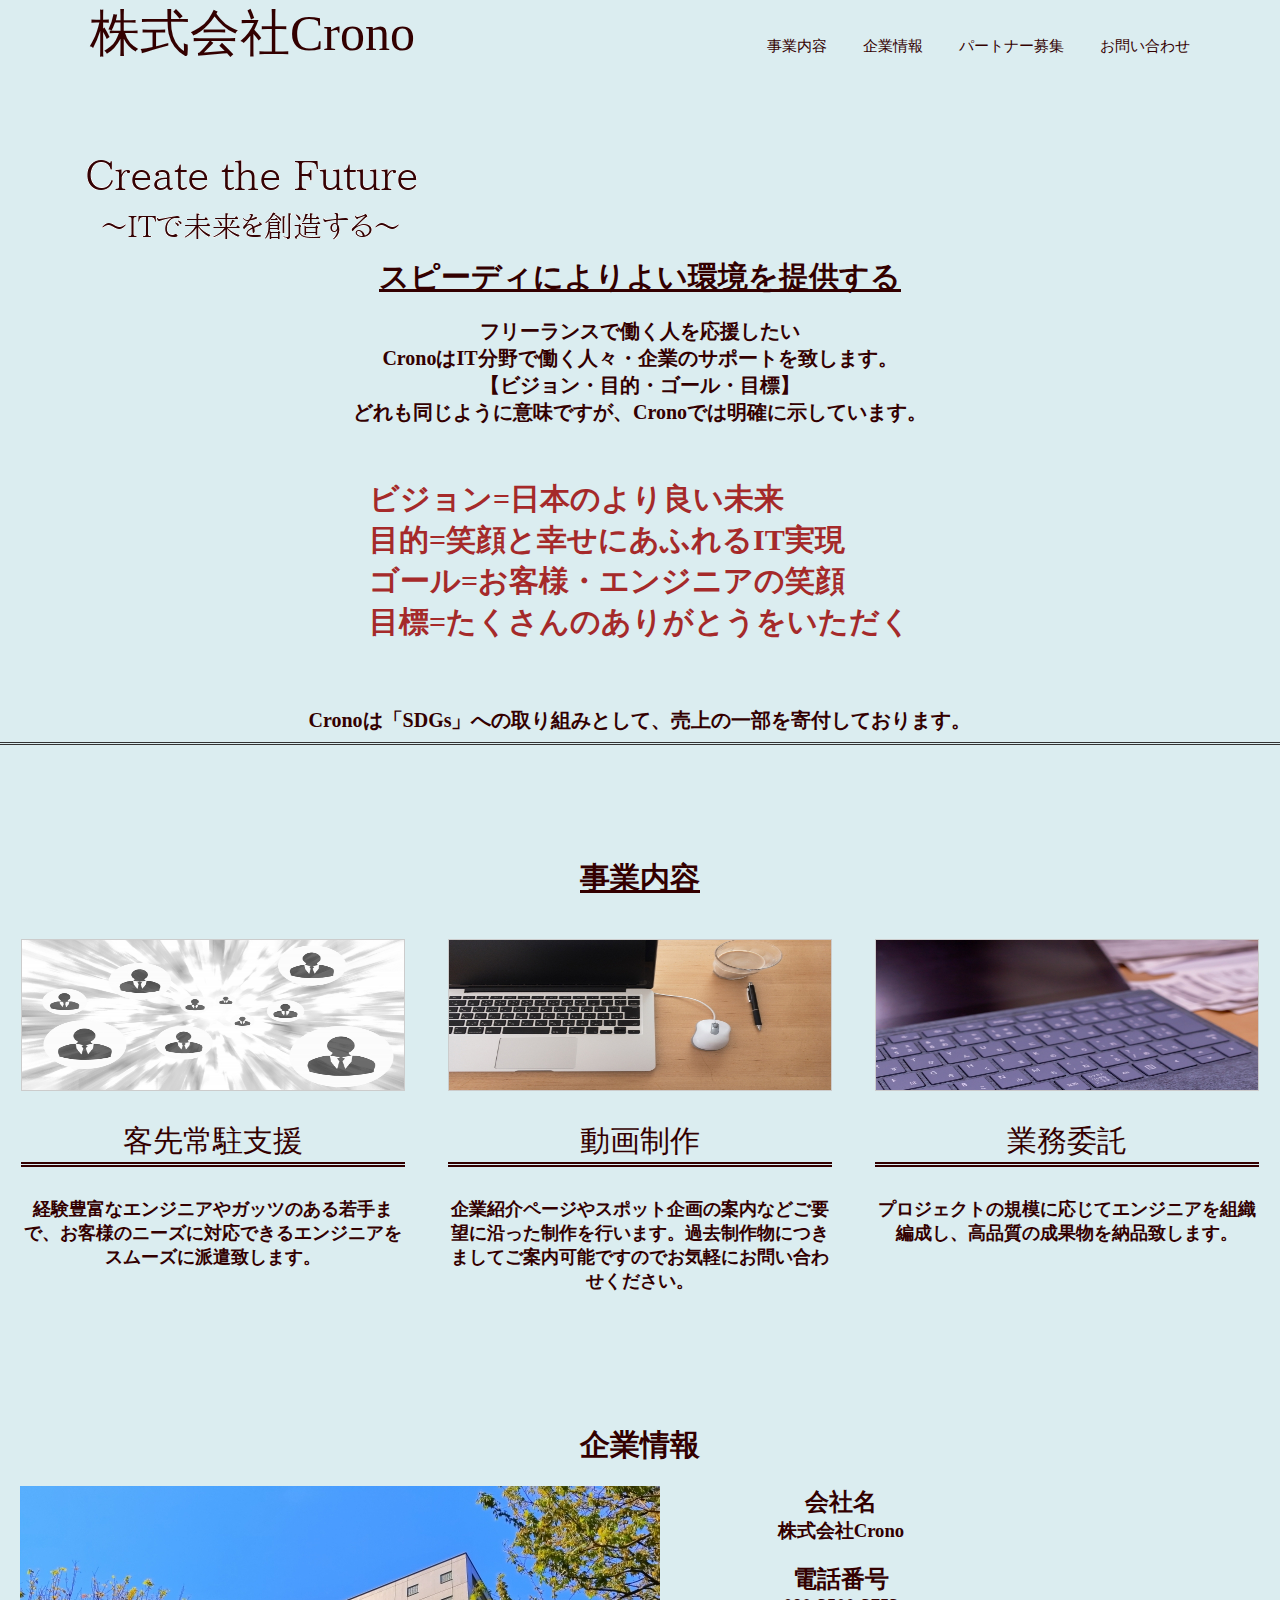
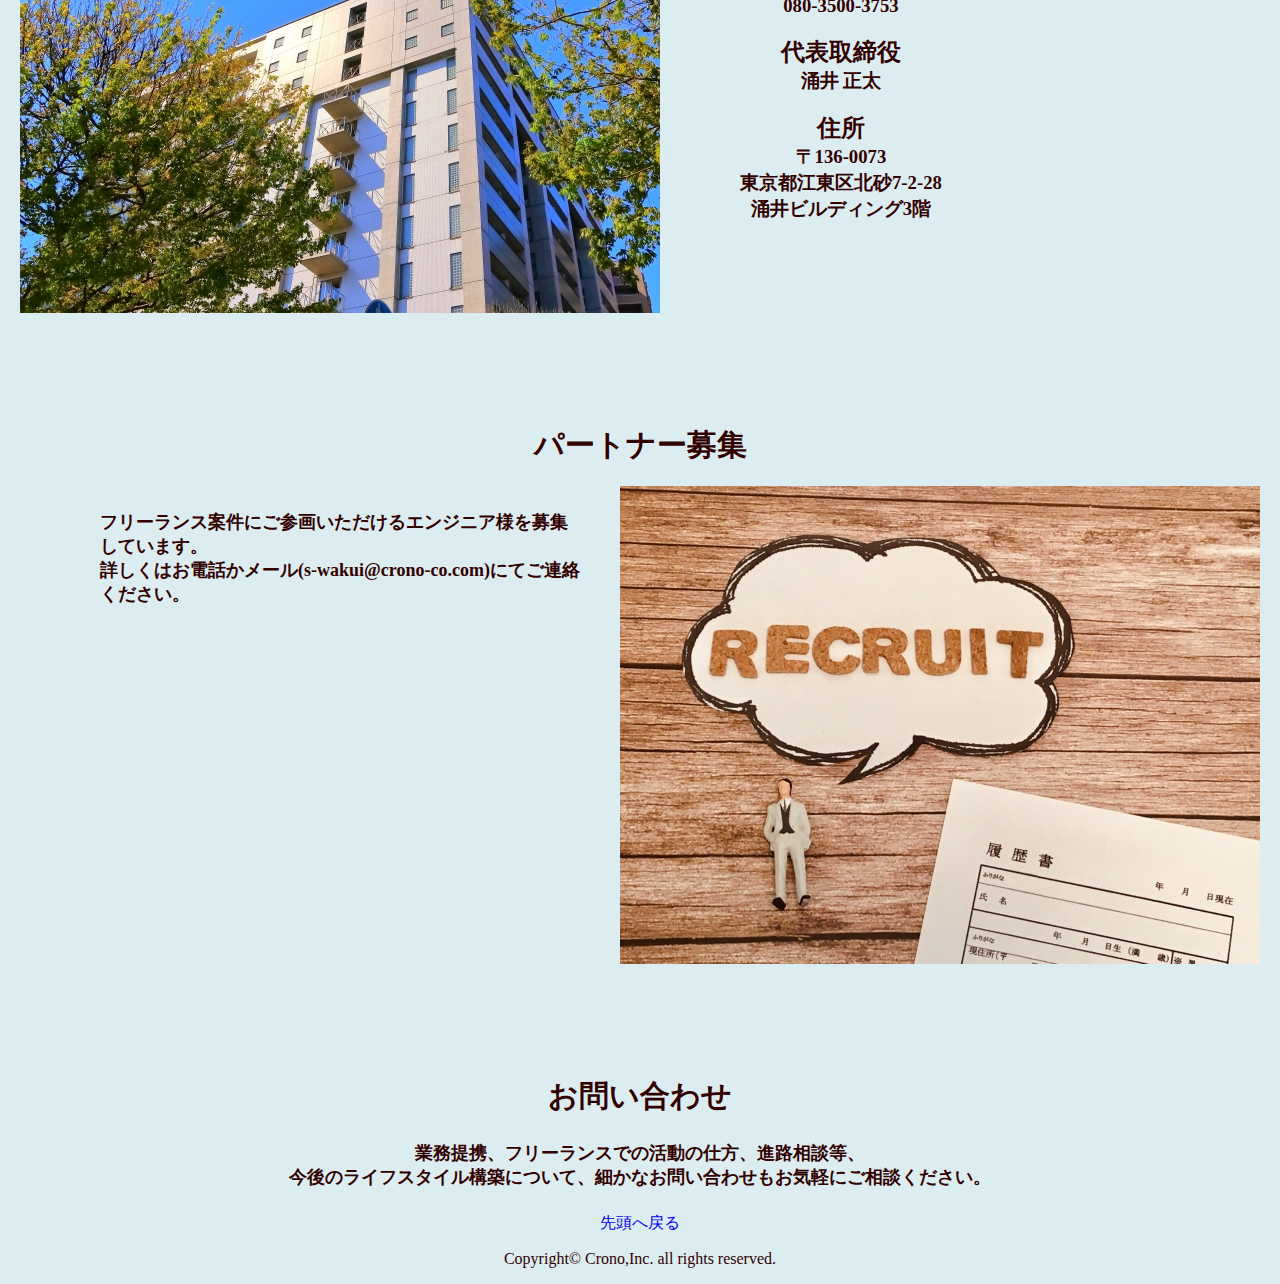
==== commit e49ede0f: "Add files via upload" ====
--- a/index.html
+++ b/index.html
@@ -2,7 +2,7 @@
 <html lang="ja">
 <head>
   <meta charset="utf-8">
-  <meta name="viewport" content="width=device-width,initial-scale=1">
+  <!-- <meta name="viewport" content="width=device-width,initial-scale=1"> -->
   <title>株式会社Cronoのポートフォリオサイト</title>
   <meta name="description" content="株式会社Cronoのサイトです">
   <link rel="icon" href="img/favicon.jpeg">
@@ -111,7 +111,7 @@
         </div>
           <div class="sien-text">
             <p>客先常駐支援</p>
-            <h4>経験豊富なエンジニアやガッツのある若手まで、お客様のニーズに対応できるエンジニアをスムーズに派遣いたします。</h4>
+            <h4>経験豊富なエンジニアやガッツのある若手まで、お客様のニーズに対応できるエンジニアをスムーズに派遣致します。</h4>
           </div>
           
       </div>
@@ -132,7 +132,7 @@
         </div>
         <div class="jigyou-text">
           <p>業務委託</p>
-          <h4>プロジェクトの規模に応じてエンジニアを組織編成し、高品質の成果物を納品いたします。</h4>
+          <h4>プロジェクトの規模に応じてエンジニアを組織編成し、高品質の成果物を納品致します。</h4>
           </div>
         </div>
       </div>
@@ -167,7 +167,7 @@
               電話番号
             </h2>
             <h3>
-              080-0000-0000
+              080-3500-3753
             </h3>
             <h2>
               代表取締役
@@ -179,9 +179,9 @@
               住所
             </h2>
             <h3>
-              〒●●●-●●●●<br>
-              東京都●●区●●●●●<br>
-              ●●ビルディング●階</p>
+              〒136-0073<br>
+              東京都江東区北砂7-2-28<br>
+              涌井ビルディング3階</p>
             </h3>
 
             </div>
@@ -196,7 +196,8 @@
             <img src="img/saiyo.jpg">
           </div>
           <div class="saiyo-text">
-            <h4>フリーランス案件にご参画いただけるエンジニア様を募集しています。詳しくはお問い合わせページよりご案内いたします。</h4>
+            <h4>フリーランス案件にご参画いただけるエンジニア様を募集しています。<br>
+            詳しくはお電話かメール(s-wakui@crono-co.com)にてご連絡ください。</h4>
           </div>
           <!-- <div class="clear">
             <p> ダミーテキストダミーテキストダミーテキスト</p>
@@ -206,11 +207,12 @@
       
       <h1 id="contact">お問い合わせ</h1>
       <div class="contact-text">
-        <p>業務提携に関してのお問い合わせもお気軽にご相談ください</p>
-      </div>
-      <div class="btn"><a href="contact.html">こちらをクリック</a></div>
-
-    </main>>
+        <h4>業務提携、フリーランスでの活動の仕方、進路相談等、<br>
+        今後のライフスタイル構築について、細かなお問い合わせもお気軽にご相談ください。</h4>
+      </div>
+      <!-- <div class="btn"><a href="contact.html">こちらをクリック</a></div> -->
+
+    </main>
       
       <footer>
       <p><a href="#top">先頭へ戻る</a></p>
--- a/css/styles.css
+++ b/css/styles.css
@@ -19,12 +19,12 @@
 }  */
 
 /* large screen */
-@media (min-width: 800px) {
+/* @media (min-width: 800px) {
   section {
     width: 800px;
     margin: 0 auto;
-  }
-}
+  } */
+/* } */
 
 .main-page {
   cursor: pointer;
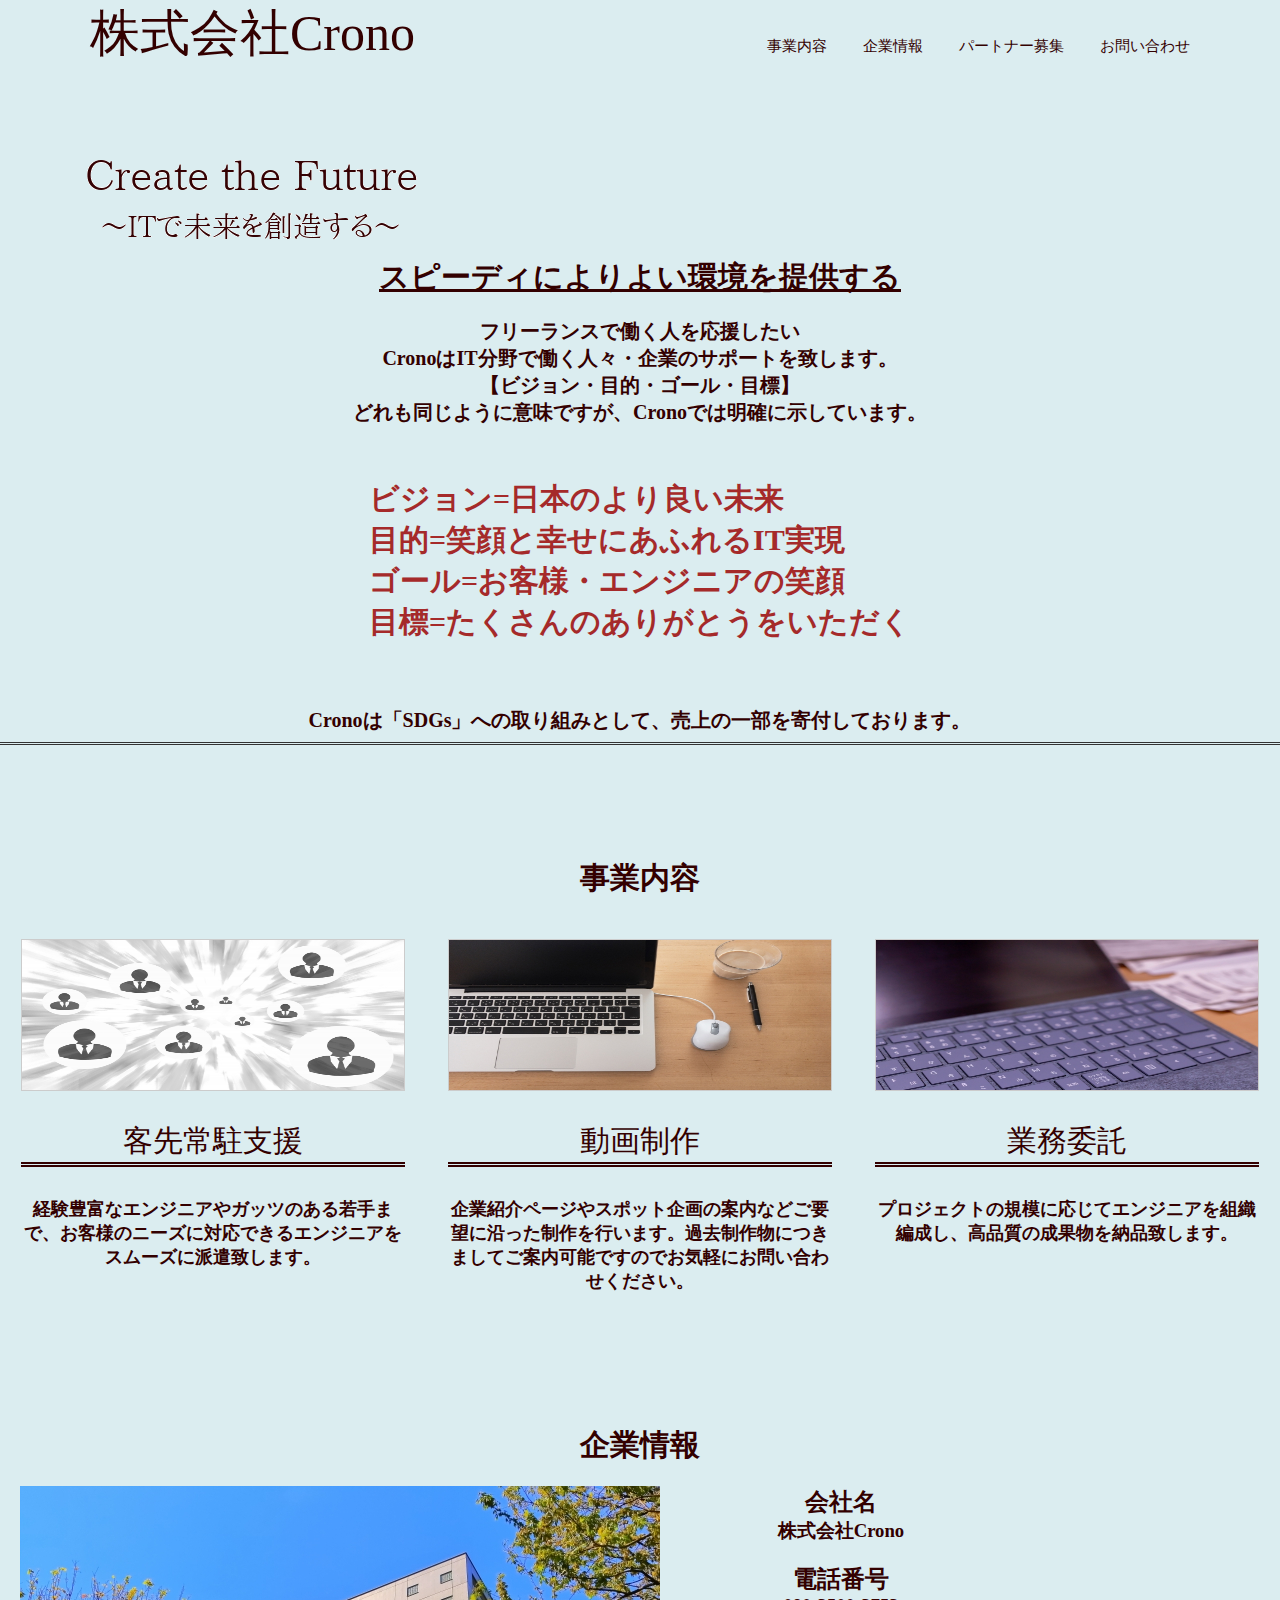
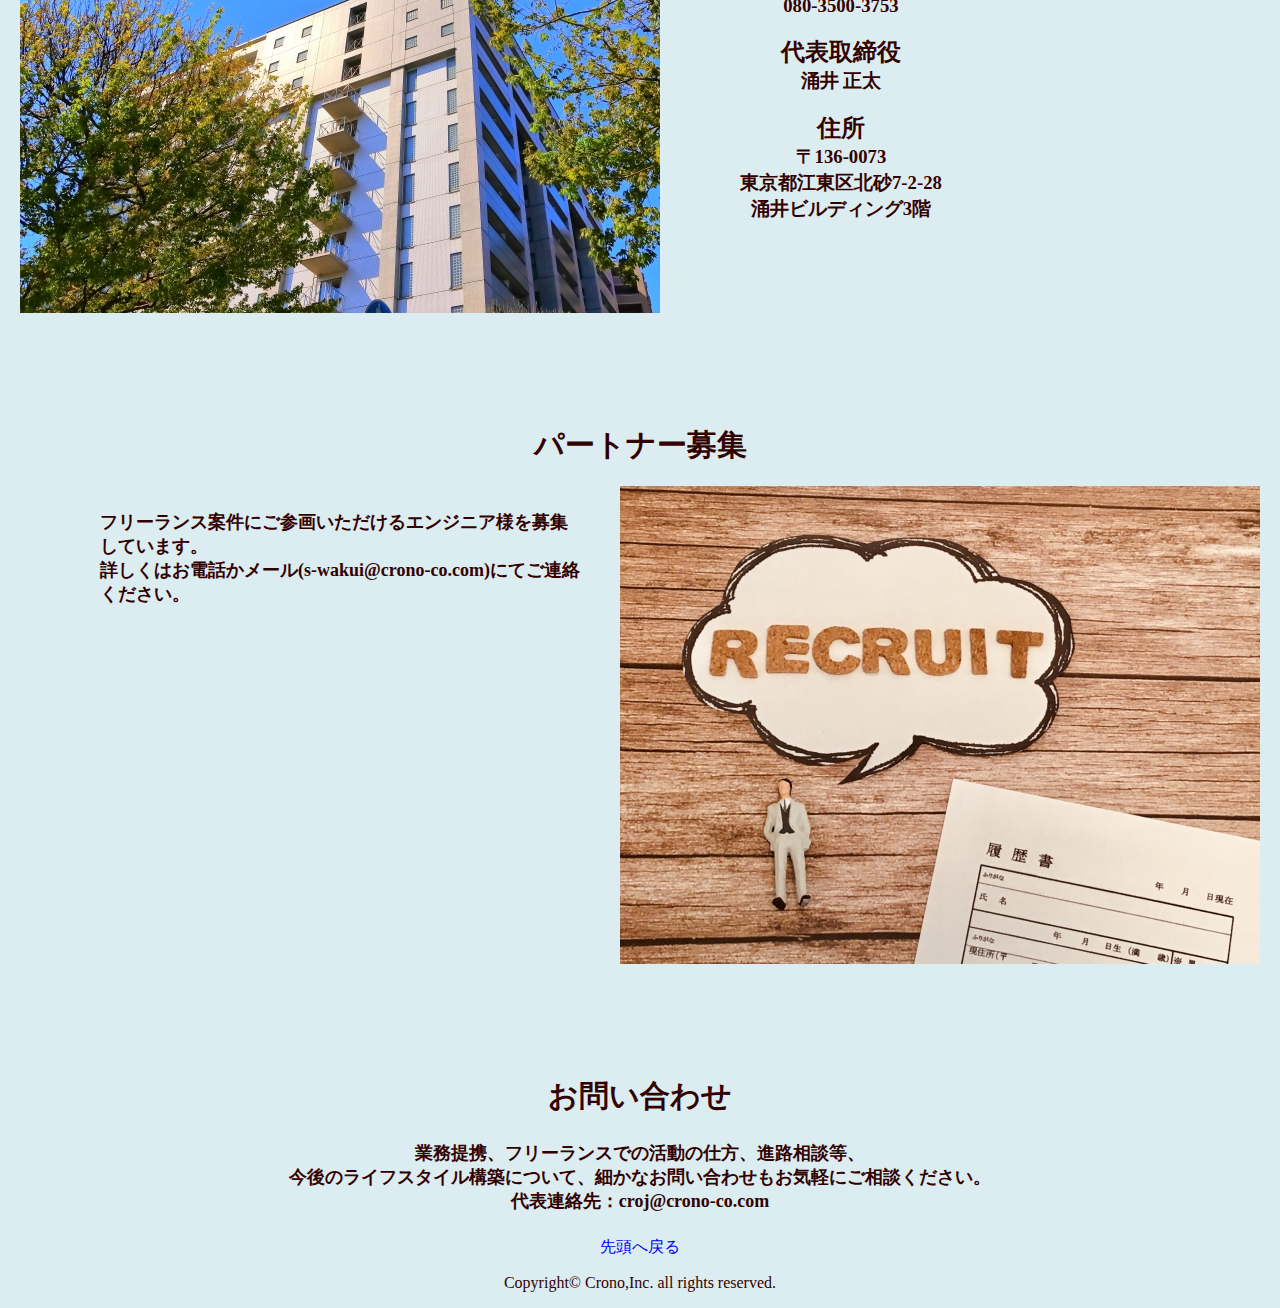
==== commit d066fb39: "Add files via upload" ====
--- a/index.html
+++ b/index.html
@@ -208,7 +208,9 @@
       <h1 id="contact">お問い合わせ</h1>
       <div class="contact-text">
         <h4>業務提携、フリーランスでの活動の仕方、進路相談等、<br>
-        今後のライフスタイル構築について、細かなお問い合わせもお気軽にご相談ください。</h4>
+        今後のライフスタイル構築について、細かなお問い合わせもお気軽にご相談ください。<br>
+        代表連絡先：croj@crono-co.com
+      </h4>
       </div>
       <!-- <div class="btn"><a href="contact.html">こちらをクリック</a></div> -->
 
--- a/css/styles.css
+++ b/css/styles.css
@@ -215,7 +215,8 @@
 
 
 .business a {
-  color: #330000; 
+  color: #330000;
+  text-decoration: none;
 }
 
 .work {
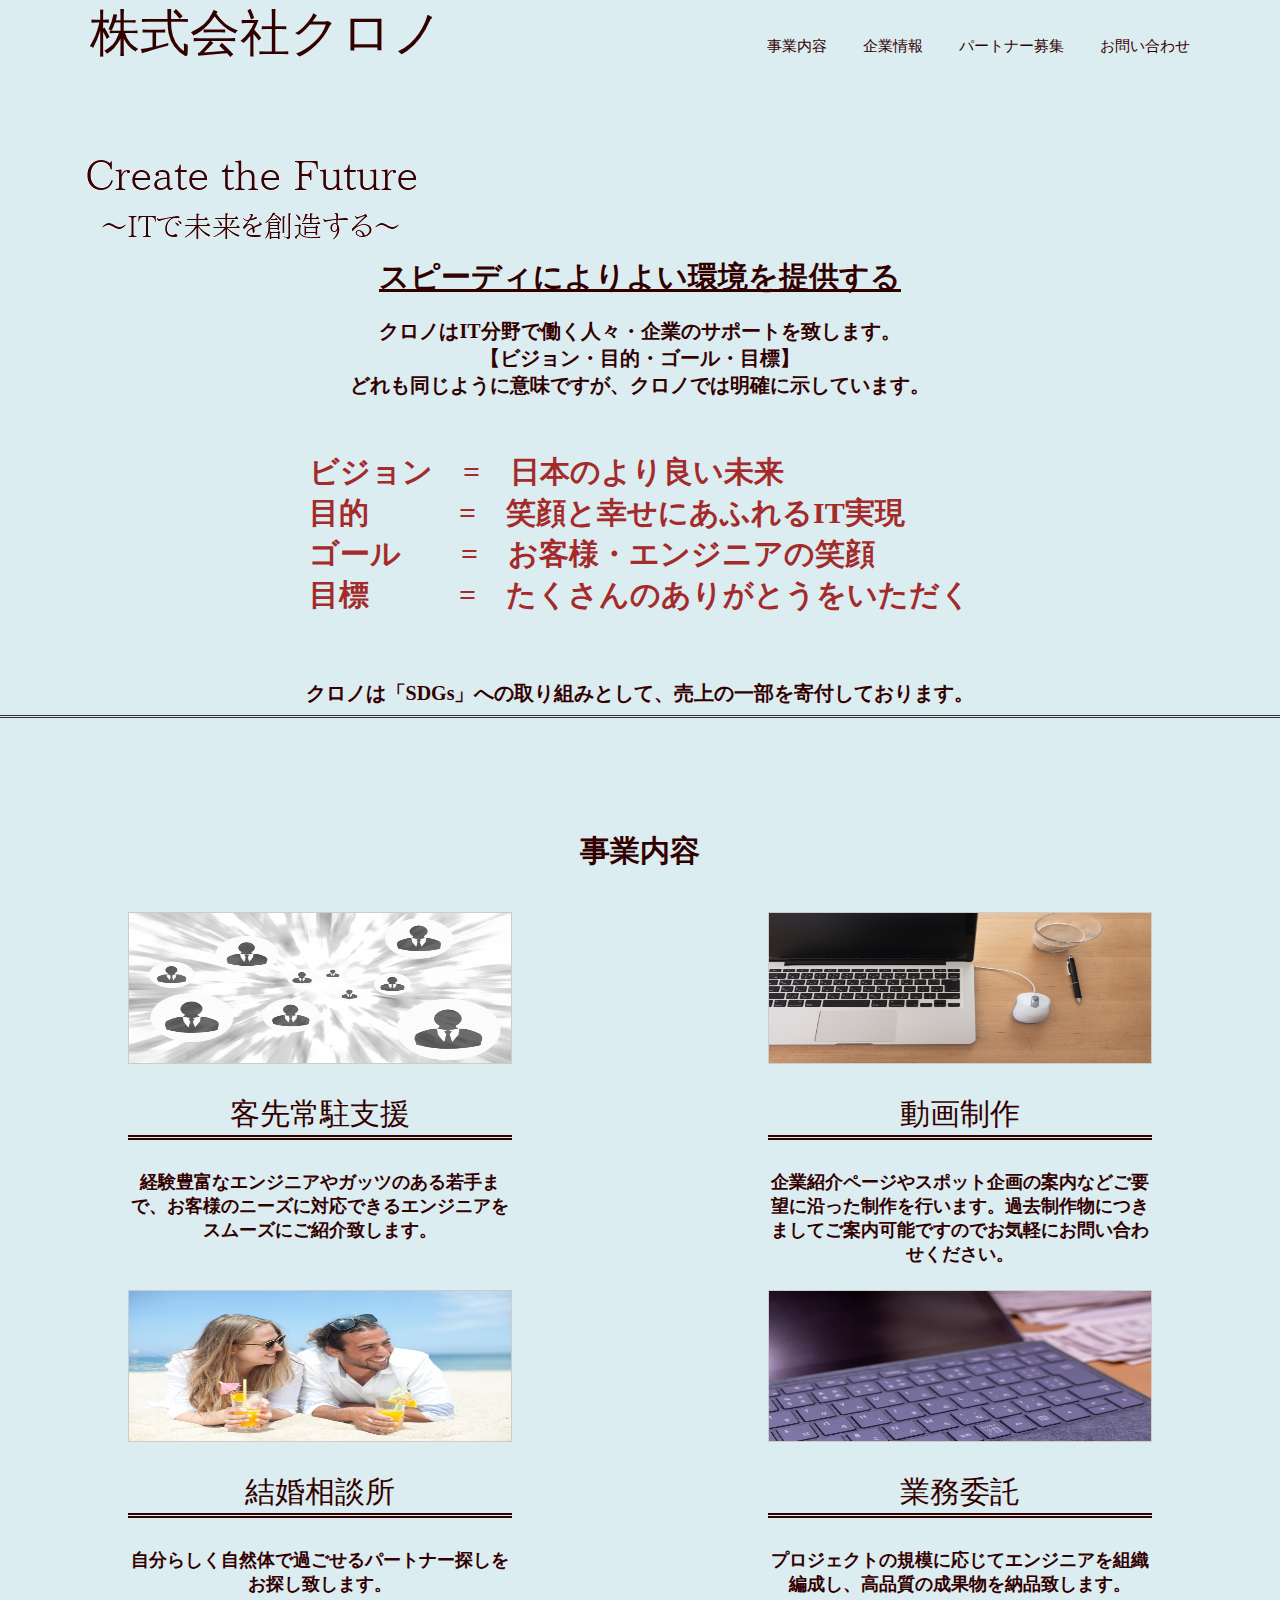
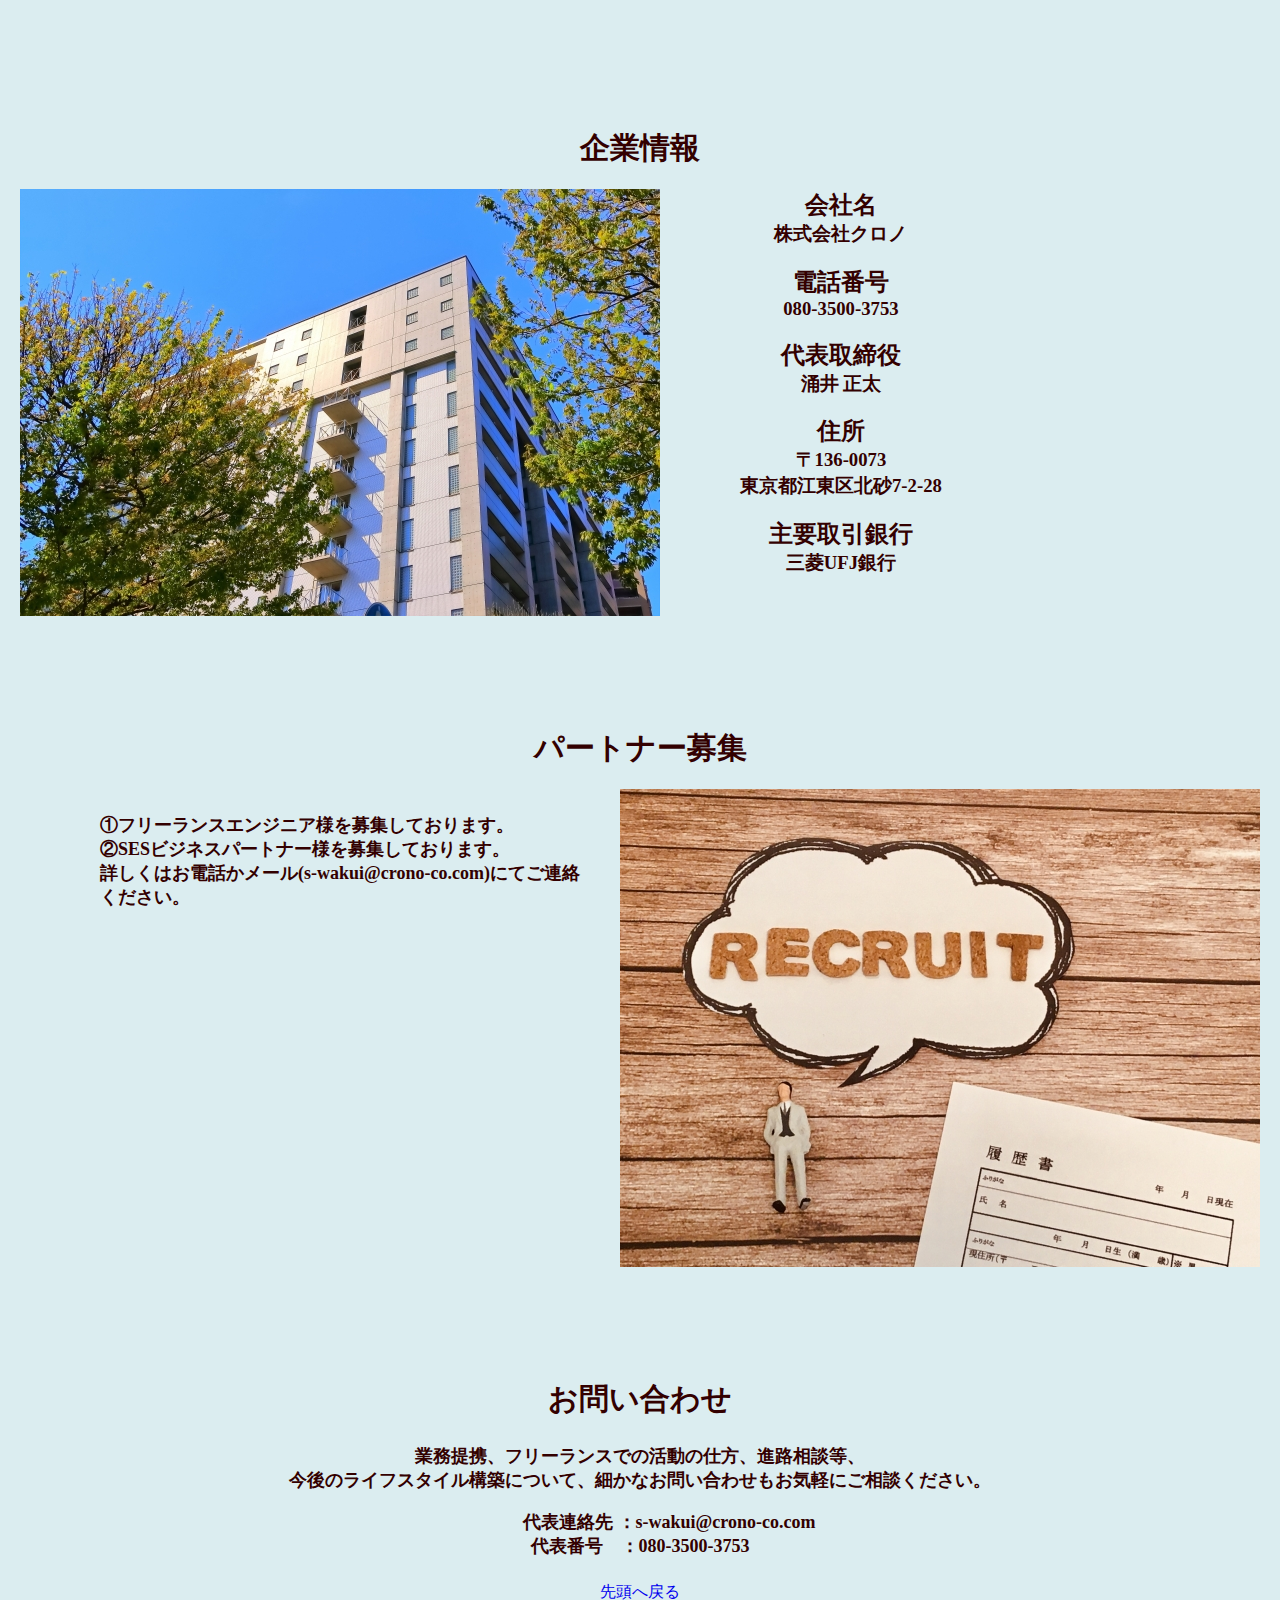
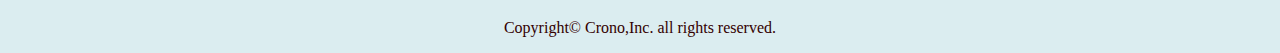
==== commit bdbb1d0d: "Add files via upload" ====
--- a/index.html
+++ b/index.html
@@ -3,7 +3,7 @@
 <head>
   <meta charset="utf-8">
   <!-- <meta name="viewport" content="width=device-width,initial-scale=1"> -->
-  <title>株式会社Cronoのポートフォリオサイト</title>
+  <title>株式会社クロノのポートフォリオサイト</title>
   <meta name="description" content="株式会社Cronoのサイトです">
   <link rel="icon" href="img/favicon.jpeg">
   <link rel="stylesheet" href="css/styles.css">
@@ -16,7 +16,7 @@
     <!-- <div class="spmenu">
       <span class="material-icons" id="open">menu</span>
     </div> -->
-    <div class="main-page"><a href="index.html">株式会社Crono</a>
+    <div class="main-page"><a href="index.html">株式会社クロノ</a>
       <!-- <h1>株式会社Crono</h1> -->
     </div>
     <nav>
@@ -55,21 +55,20 @@
       </div>
       <div class="main-text">
       
-          フリーランスで働く人を応援したい<br>
-          CronoはIT分野で働く人々・企業のサポートを致します。<br>
+          クロノはIT分野で働く人々・企業のサポートを致します。<br>
           【ビジョン・目的・ゴール・目標】<br>
-          どれも同じように意味ですが、Cronoでは明確に示しています。<br>
+          どれも同じように意味ですが、クロノでは明確に示しています。<br>
           <br>
           <div class="pp">
             <p>
-              ビジョン=日本のより良い未来<br>
-              目的=笑顔と幸せにあふれるIT実現<br>
-              ゴール=お客様・エンジニアの笑顔<br>
-              目標=たくさんのありがとうをいただく<br>
+              ビジョン　=　日本のより良い未来<br>
+              目的　　　=　笑顔と幸せにあふれるIT実現<br>
+              ゴール　　=　お客様・エンジニアの笑顔<br>
+              目標　　　=　たくさんのありがとうをいただく<br>
             </p><br>
           </div>
           <br>
-          Cronoは「SDGs」への取り組みとして、売上の一部を寄付しております。
+          クロノは「SDGs」への取り組みとして、売上の一部を寄付しております。
         
       </div>
       <hr>
@@ -111,7 +110,7 @@
         </div>
           <div class="sien-text">
             <p>客先常駐支援</p>
-            <h4>経験豊富なエンジニアやガッツのある若手まで、お客様のニーズに対応できるエンジニアをスムーズに派遣致します。</h4>
+            <h4>経験豊富なエンジニアやガッツのある若手まで、お客様のニーズに対応できるエンジニアをスムーズにご紹介致します。</h4>
           </div>
           
       </div>
@@ -125,19 +124,35 @@
             <h4>企業紹介ページやスポット企画の案内などご要望に沿った制作を行います。過去制作物につきましてご案内可能ですのでお気軽にお問い合わせください。</h4>
           </div>
       </div>
-
-      <div class="jigyou">
-        <div class="jigyou-img">
-          <img src="img/jigyou.jpg">
-        </div>
-        <div class="jigyou-text">
-          <p>業務委託</p>
-          <h4>プロジェクトの規模に応じてエンジニアを組織編成し、高品質の成果物を納品致します。</h4>
-          </div>
-        </div>
-      </div>
-
-    </div>
+    </div>
+
+      <div class="work2">
+
+        <div class="matching">
+          <div class="matching-img">
+            <img src="img/matching.jpg">
+          </div>
+          <div class="matching-text">
+            <p>結婚相談所</p>
+            <h4>自分らしく自然体で過ごせるパートナー探しをお探し致します。</h4>
+          </div>
+        </div>
+        <div class="jigyou">
+          <div class="jigyou-img">
+            <img src="img/jigyou.jpg">
+          </div>
+          <div class="jigyou-text">
+            <p>業務委託</p>
+            <h4>プロジェクトの規模に応じてエンジニアを組織編成し、高品質の成果物を納品致します。</h4>
+            </div>
+          </div>
+        </div>
+      </div>
+
+  
+      
+
+
 
 
       <!-- <div c lass="container">
@@ -161,7 +176,7 @@
               会社名
             </h2>
             <h3>
-              株式会社Crono<br>
+              株式会社クロノ<br>
             </h3>
             <h2>
               電話番号
@@ -181,7 +196,12 @@
             <h3>
               〒136-0073<br>
               東京都江東区北砂7-2-28<br>
-              涌井ビルディング3階</p>
+            </h3>
+            <h2>
+              主要取引銀行
+            </h2>
+            <h3>
+              三菱UFJ銀行
             </h3>
 
             </div>
@@ -196,7 +216,8 @@
             <img src="img/saiyo.jpg">
           </div>
           <div class="saiyo-text">
-            <h4>フリーランス案件にご参画いただけるエンジニア様を募集しています。<br>
+            <h4>①フリーランスエンジニア様を募集しております。<br>
+                ②SESビジネスパートナー様を募集しております。<br>
             詳しくはお電話かメール(s-wakui@crono-co.com)にてご連絡ください。</h4>
           </div>
           <!-- <div class="clear">
@@ -208,10 +229,14 @@
       <h1 id="contact">お問い合わせ</h1>
       <div class="contact-text">
         <h4>業務提携、フリーランスでの活動の仕方、進路相談等、<br>
-        今後のライフスタイル構築について、細かなお問い合わせもお気軽にご相談ください。<br>
-        代表連絡先：croj@crono-co.com
+        今後のライフスタイル構築について、細かなお問い合わせもお気軽にご相談ください。
+        <p>
+          　　　 代表連絡先 ：s-wakui@crono-co.com<br>
+          代表番号　：080-3500-3753
+        </p>
       </h4>
       </div>
+        </div>
       <!-- <div class="btn"><a href="contact.html">こちらをクリック</a></div> -->
 
     </main>
--- a/css/styles.css
+++ b/css/styles.css
@@ -252,6 +252,67 @@
   border-bottom: double 5px #330000;
 }
 
+.douga {
+  width: 30%;
+} 
+
+.douga-img {
+  border: 1px solid #CCC;
+  height: 150px;
+  overflow: hidden;
+}
+
+.douga-img img {
+  display: block;
+  height: 150px;
+  object-fit: fill;
+  width: 100%;
+  /* opacity: 0.5;   */
+}
+
+.douga-text {
+  font-size: 30px;
+  text-align: center;
+}
+
+.douga-text p {
+  border-bottom: double 5px #330000;
+}
+
+
+
+.work2 {
+  display: flex;
+  justify-content: space-around;
+}
+
+.matching {
+  width: 30%;
+} 
+
+.matching-img {
+  border: 1px solid #CCC;
+  height: 150px;
+  overflow: hidden;
+}
+
+.matching-img img {
+  display: block;
+  height: 150px;
+  object-fit: fill;
+  width: 100%;
+  /* opacity: 0.5;   */
+}
+
+.matching-text {
+  font-size: 30px;
+  text-align: center;
+}
+
+.matching-text p {
+  border-bottom: double 5px #330000;
+}
+
 .jigyou {
   width: 30%
 } 
@@ -276,33 +337,6 @@
 }
 
 .jigyou-text p {
-  border-bottom: double 5px #330000;
-}
-
-.douga {
-  width: 30%;
-} 
-
-.douga-img {
-  border: 1px solid #CCC;
-  height: 150px;
-  overflow: hidden;
-}
-
-.douga-img img {
-  display: block;
-  height: 150px;
-  object-fit: fill;
-  width: 100%;
-  /* opacity: 0.5;   */
-}
-
-.douga-text {
-  font-size: 30px;
-  text-align: center;
-}
-
-.douga-text p {
   border-bottom: double 5px #330000;
 }
 
@@ -488,6 +522,10 @@
   font-size: 20px;
 }
 
+.contact-text > p {
+  display: inline-block;
+  text-align: left;
+}
 
 
 .btn {
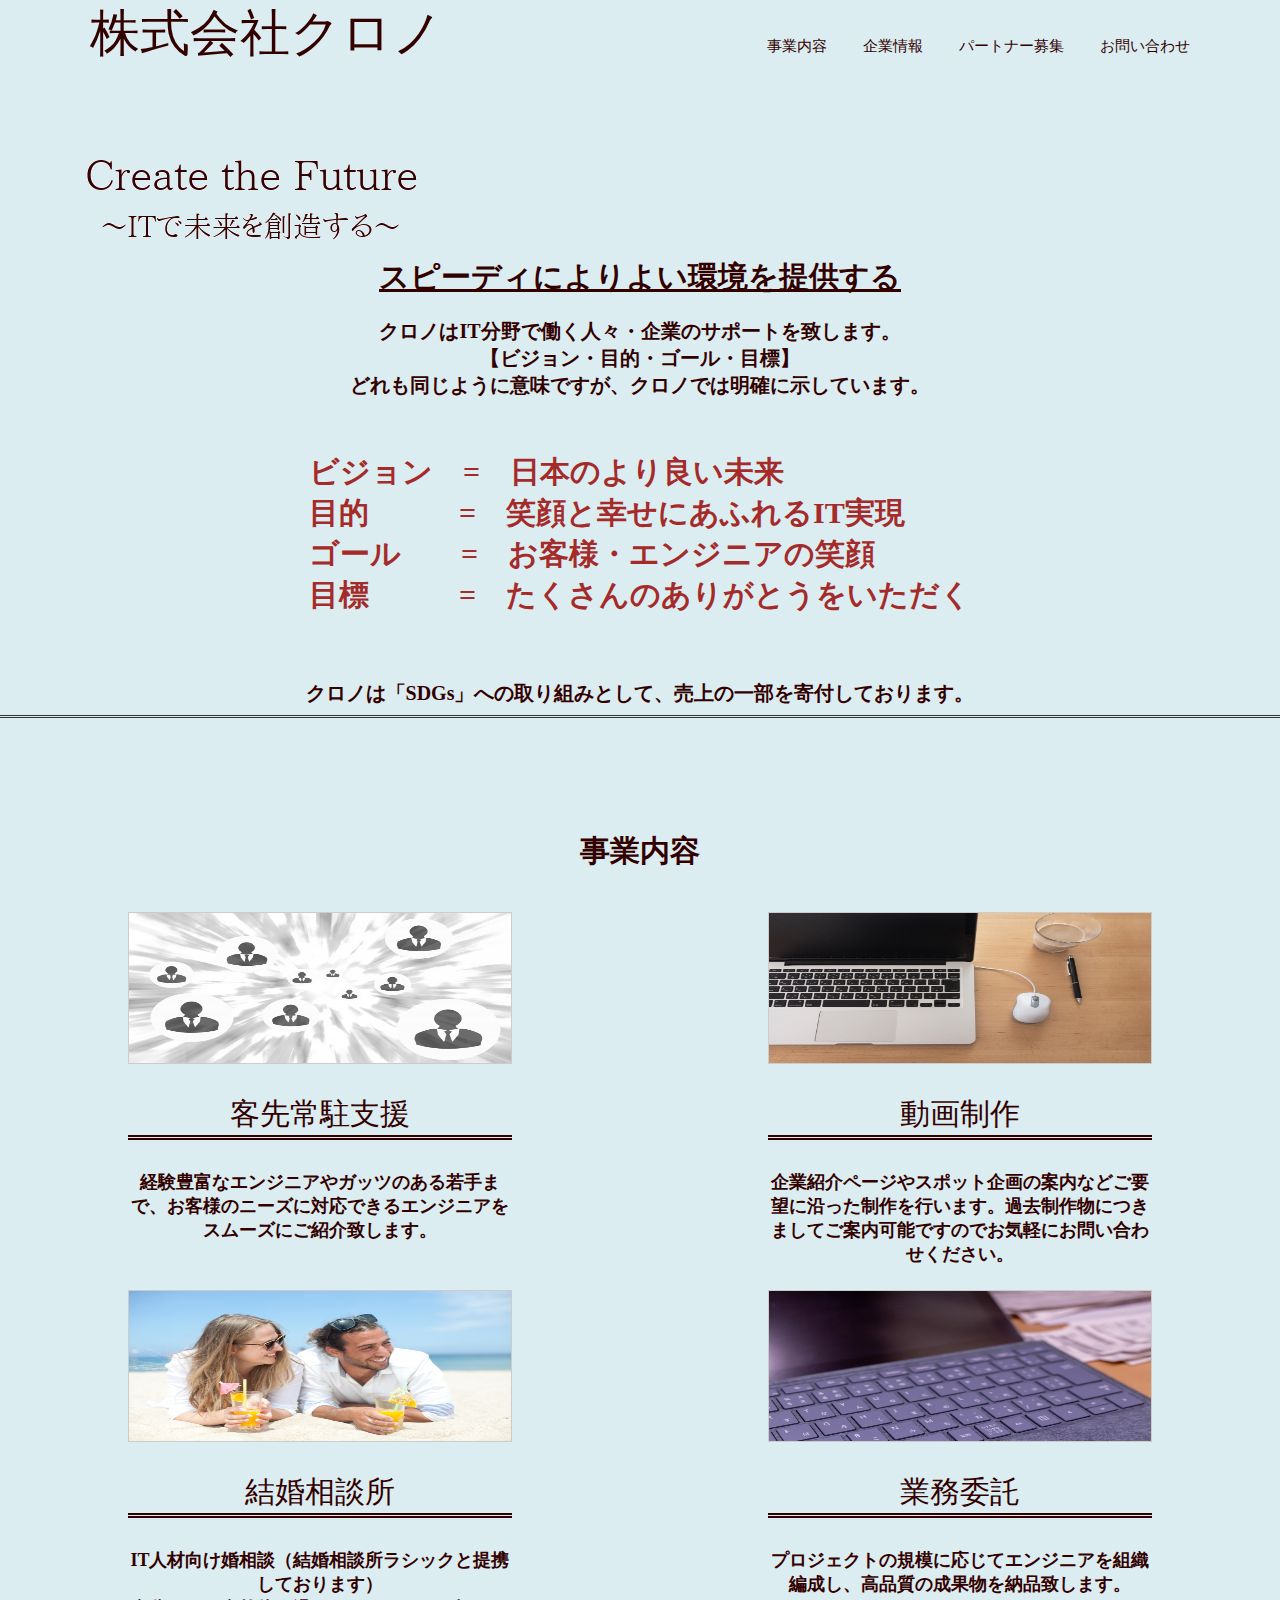
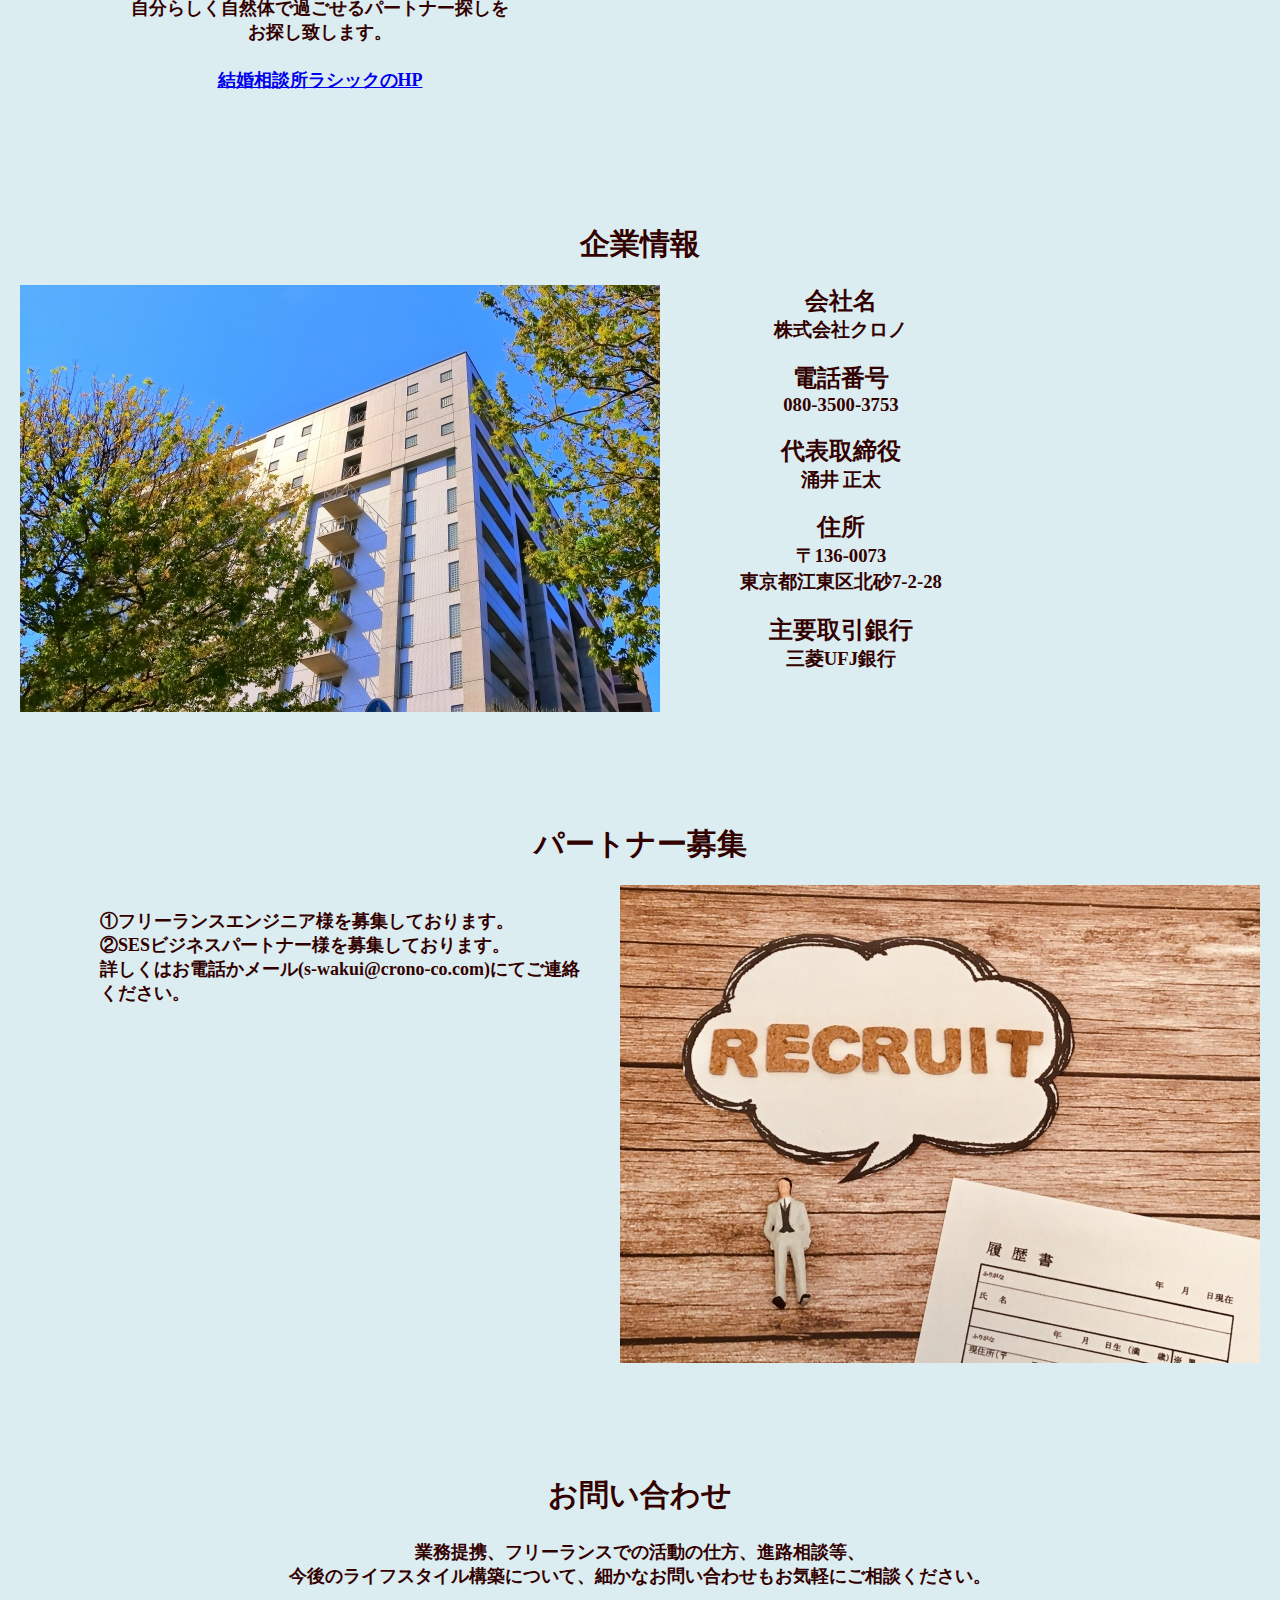
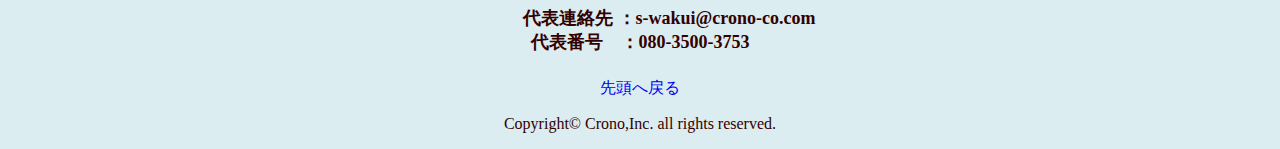
==== commit 402dd6e4: "Add files via upload" ====
--- a/index.html
+++ b/index.html
@@ -134,7 +134,9 @@
           </div>
           <div class="matching-text">
             <p>結婚相談所</p>
-            <h4>自分らしく自然体で過ごせるパートナー探しをお探し致します。</h4>
+            <h4>IT人材向け婚相談（結婚相談所ラシックと提携しております）<br>
+              自分らしく自然体で過ごせるパートナー探しをお探し致します。</h4>
+            <div class="matching-site"><a href="https://www.ibjapan.com/area/tokyo/40843/" target="_blank"><h4 id="about">結婚相談所ラシックのHP</h4></a></div>
           </div>
         </div>
         <div class="jigyou">
